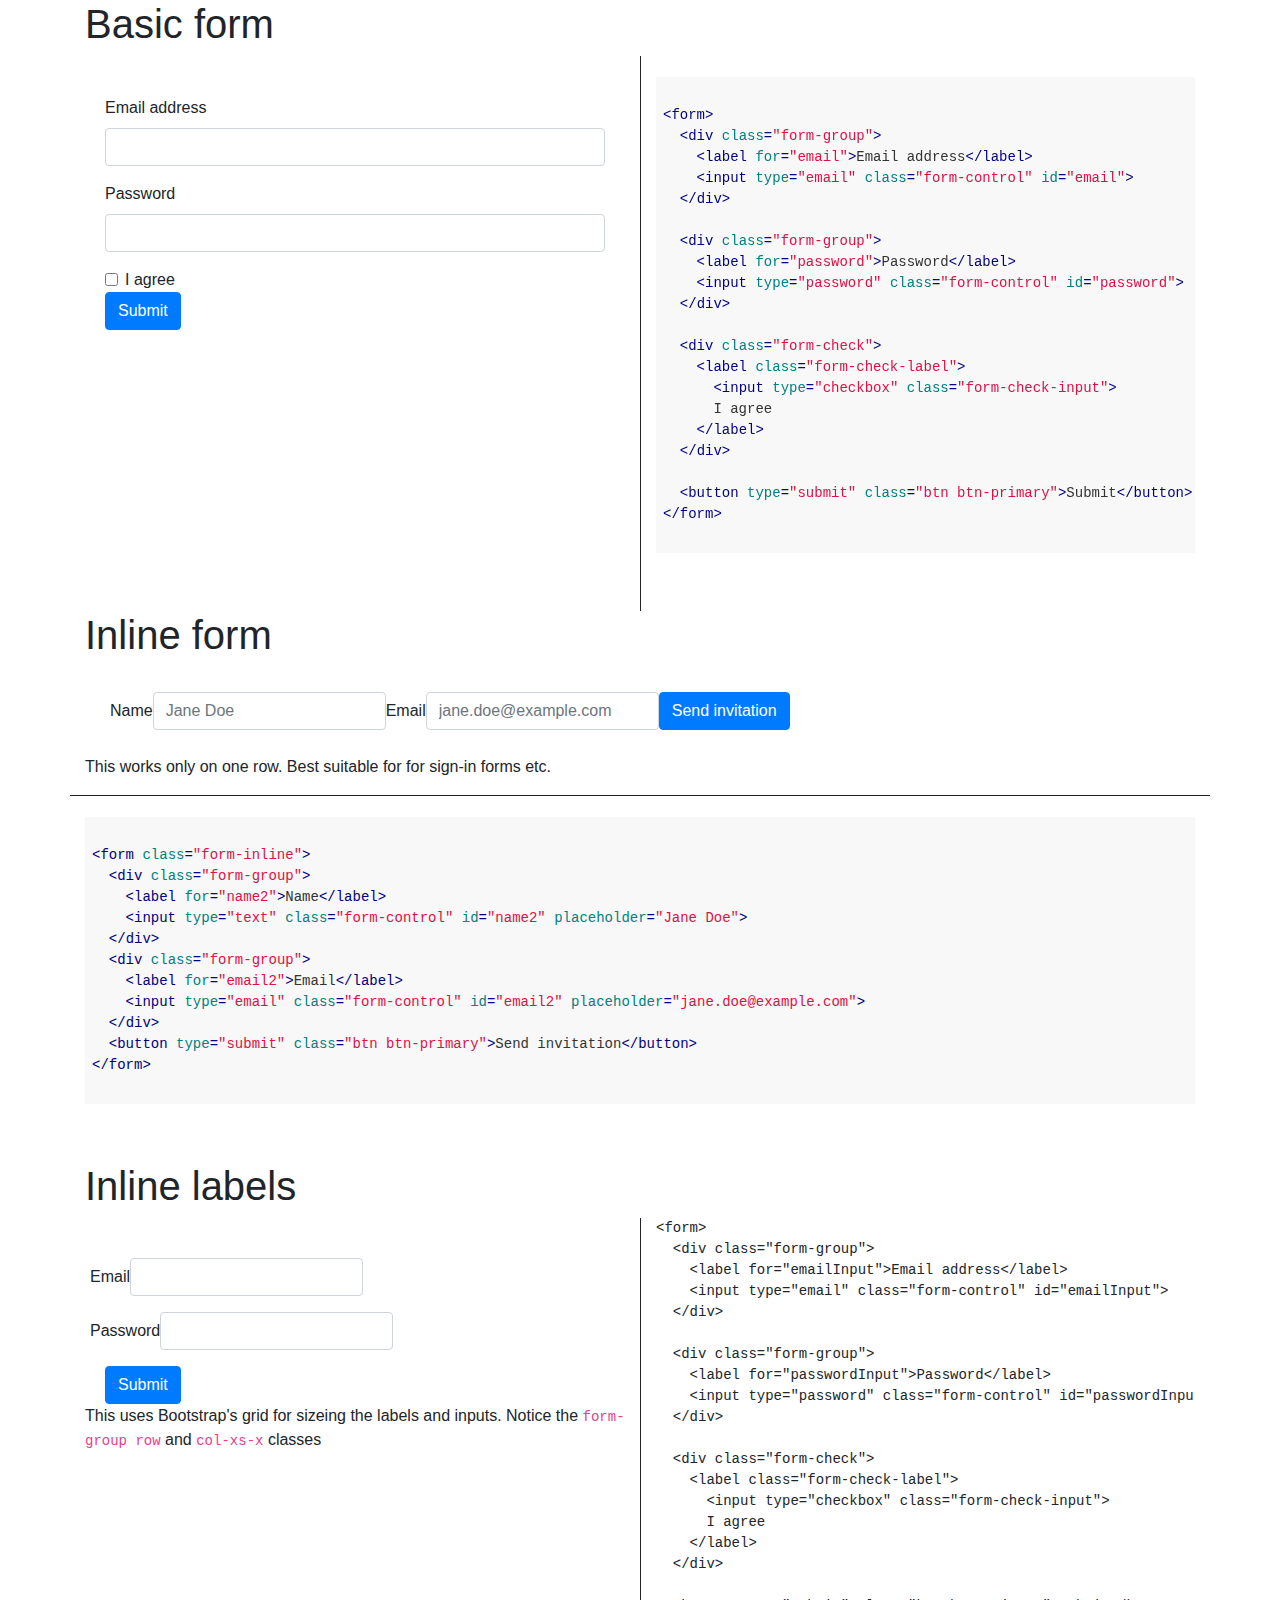
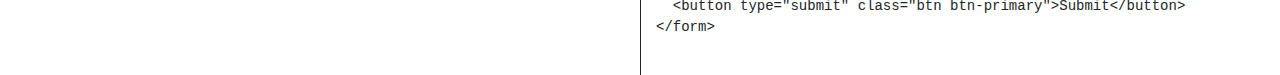
==== index.html @ 9735865d "Initial commit" ====
<!DOCTYPE html>
<html lang="en">
  <head>
    <!-- Required meta tags always come first -->
    <meta charset="utf-8">
    <meta name="viewport" content="width=device-width, initial-scale=1, shrink-to-fit=no">
    <meta http-equiv="x-ua-compatible" content="ie=edge">

    <link rel="stylesheet" href="https://maxcdn.bootstrapcdn.com/bootstrap/4.0.0-alpha.4/css/bootstrap.min.css">

    <link rel="stylesheet" href="github.css">
    <script src="highlight.pack.js"></script>

    <script>hljs.initHighlightingOnLoad();</script>

    <style>
      .form-container {
        width: 500px;
        margin-left: auto;
        margin-right: auto;
        margin-top: 40px;
      }

      .inline-form-container {
        padding: 25px;
      }

      .left-border {
        border-left: 1px solid;
      }

      .top-border {
        border-top: 1px solid;
      }
    </style>
  </head>
  <body>

    <div class="container">

      <div class="row">
        <div class="col-sm-12">
          <h1>Basic form</h1>
        </div>

        <div class="col-sm-6">
          <div class="form-container">
            <form>
              <div class="form-group">
                <label for="email">Email address</label>
                <input type="email" class="form-control" id="email">
              </div>

              <div class="form-group">
                <label for="password">Password</label>
                <input type="password" class="form-control" id="password">
              </div>

              <div class="form-check">
                <label class="form-check-label">
                  <input type="checkbox" class="form-check-input">
                  I agree
                </label>
              </div>

              <button type="submit" class="btn btn-primary">Submit</button>
            </form>
          </div>
        </div>

        <div class="col-sm-6 left-border">
          <pre>
            <code>
&lt;form&gt;
  &lt;div class="form-group"&gt;
    &lt;label for="email"&gt;Email address&lt;/label&gt;
    &lt;input type="email" <b>class="form-control"</b> id="email"&gt;
  &lt;/div&gt;

  &lt;div class="form-group"&gt;
    &lt;label for="password"&gt;Password&lt;/label&gt;
    &lt;input type="password" class="form-control" id="password"&gt;
  &lt;/div&gt;

  &lt;div class="form-check"&gt;
    &lt;label class="form-check-label"&gt;
      &lt;input type="checkbox" class="form-check-input"&gt;
      I agree
    &lt;/label&gt;
  &lt;/div&gt;

  &lt;button type="submit" class="btn btn-primary"&gt;Submit&lt;/button&gt;
&lt;/form&gt;
            </code>
          </pre>
      </div>
    </div>

    <div class="row">
      <div class="col-sm-12">
        <h1>Inline form</h1>
      </div>

      <div class="col-sm-12">
        <div class="inline-form-container">
          <form class="form-inline">
            <div class="form-group">
              <label for="name2">Name</label>
              <input type="text" class="form-control" id="name2" placeholder="Jane Doe">
            </div>
            <div class="form-group">
              <label for="email2">Email</label>
              <input type="email" class="form-control" id="email2" placeholder="jane.doe@example.com">
            </div>
            <button type="submit" class="btn btn-primary">Send invitation</button>
          </form>
        </div>
        <p>This works only on one row. Best suitable for for sign-in forms etc. </p>
      </div>

      <div class="col-sm-12 top-border">
        <pre>
          <code>
&lt;form class="form-inline"&gt;
  &lt;div class="form-group"&gt;
    &lt;label for="name2"&gt;Name&lt;/label&gt;
    &lt;input type="text" class="form-control" id="name2" placeholder="Jane Doe"&gt;
  &lt;/div&gt;
  &lt;div class="form-group"&gt;
    &lt;label for="email2"&gt;Email&lt;/label&gt;
    &lt;input type="email" class="form-control" id="email2" placeholder="jane.doe@example.com"&gt;
  &lt;/div&gt;
  &lt;button type="submit" class="btn btn-primary"&gt;Send invitation&lt;/button&gt;
&lt;/form&gt;
          </code>
        </pre>
    </div>
  </div>

  <div class="row">
    <div class="col-sm-12">
      <h1>Inline labels</h1>
    </div>

    <div class="col-sm-6">
      <div class="form-container">
        <form>
          <div class="form-group row">
            <label for="email3" class="col-xs-3 col-form-label">Email</label>
            <div class="col-xs-9">
              <input type="email" class="form-control" id="email3">
            </div>
          </div>

          <div class="form-group row">
            <label for="password3" class="col-xs-3 col-form-label">Password</label>
            <div class="col-xs-9">
              <input type="email" class="form-control" id="password3">
            </div>
          </div>

          <button type="submit" class="btn btn-primary">Submit</button>
        </form>
      </div>

      <p>This uses Bootstrap's grid for sizeing the labels and inputs. Notice the <code>form-group row</code> and <code>col-xs-x</code> classes</p>
    </div>

    <div class="col-sm-6 left-border">
      <pre>
&lt;form&gt;
  &lt;div class="form-group"&gt;
    &lt;label for="emailInput"&gt;Email address&lt;/label&gt;
    &lt;input type="email" class="form-control" id="emailInput"&gt;
  &lt;/div&gt;

  &lt;div class="form-group"&gt;
    &lt;label for="passwordInput"&gt;Password&lt;/label&gt;
    &lt;input type="password" class="form-control" id="passwordInput"&gt;
  &lt;/div&gt;

  &lt;div class="form-check"&gt;
    &lt;label class="form-check-label"&gt;
      &lt;input type="checkbox" class="form-check-input"&gt;
      I agree
    &lt;/label&gt;
  &lt;/div&gt;

  &lt;button type="submit" class="btn btn-primary"&gt;Submit&lt;/button&gt;
&lt;/form&gt;
          </pre>
  </div>
</div>
    </div>
  </body>
</html>
---- github.css ----
/*

github.com style (c) Vasily Polovnyov <vast@whiteants.net>

*/

.hljs {
  display: block;
  overflow-x: auto;
  padding: 0.5em;
  color: #333;
  background: #f8f8f8;
}

.hljs-comment,
.hljs-quote {
  color: #998;
  font-style: italic;
}

.hljs-keyword,
.hljs-selector-tag,
.hljs-subst {
  color: #333;
  font-weight: bold;
}

.hljs-number,
.hljs-literal,
.hljs-variable,
.hljs-template-variable,
.hljs-tag .hljs-attr {
  color: #008080;
}

.hljs-string,
.hljs-doctag {
  color: #d14;
}

.hljs-title,
.hljs-section,
.hljs-selector-id {
  color: #900;
  font-weight: bold;
}

.hljs-subst {
  font-weight: normal;
}

.hljs-type,
.hljs-class .hljs-title {
  color: #458;
  font-weight: bold;
}

.hljs-tag,
.hljs-name,
.hljs-attribute {
  color: #000080;
  font-weight: normal;
}

.hljs-regexp,
.hljs-link {
  color: #009926;
}

.hljs-symbol,
.hljs-bullet {
  color: #990073;
}

.hljs-built_in,
.hljs-builtin-name {
  color: #0086b3;
}

.hljs-meta {
  color: #999;
  font-weight: bold;
}

.hljs-deletion {
  background: #fdd;
}

.hljs-addition {
  background: #dfd;
}

.hljs-emphasis {
  font-style: italic;
}

.hljs-strong {
  font-weight: bold;
}
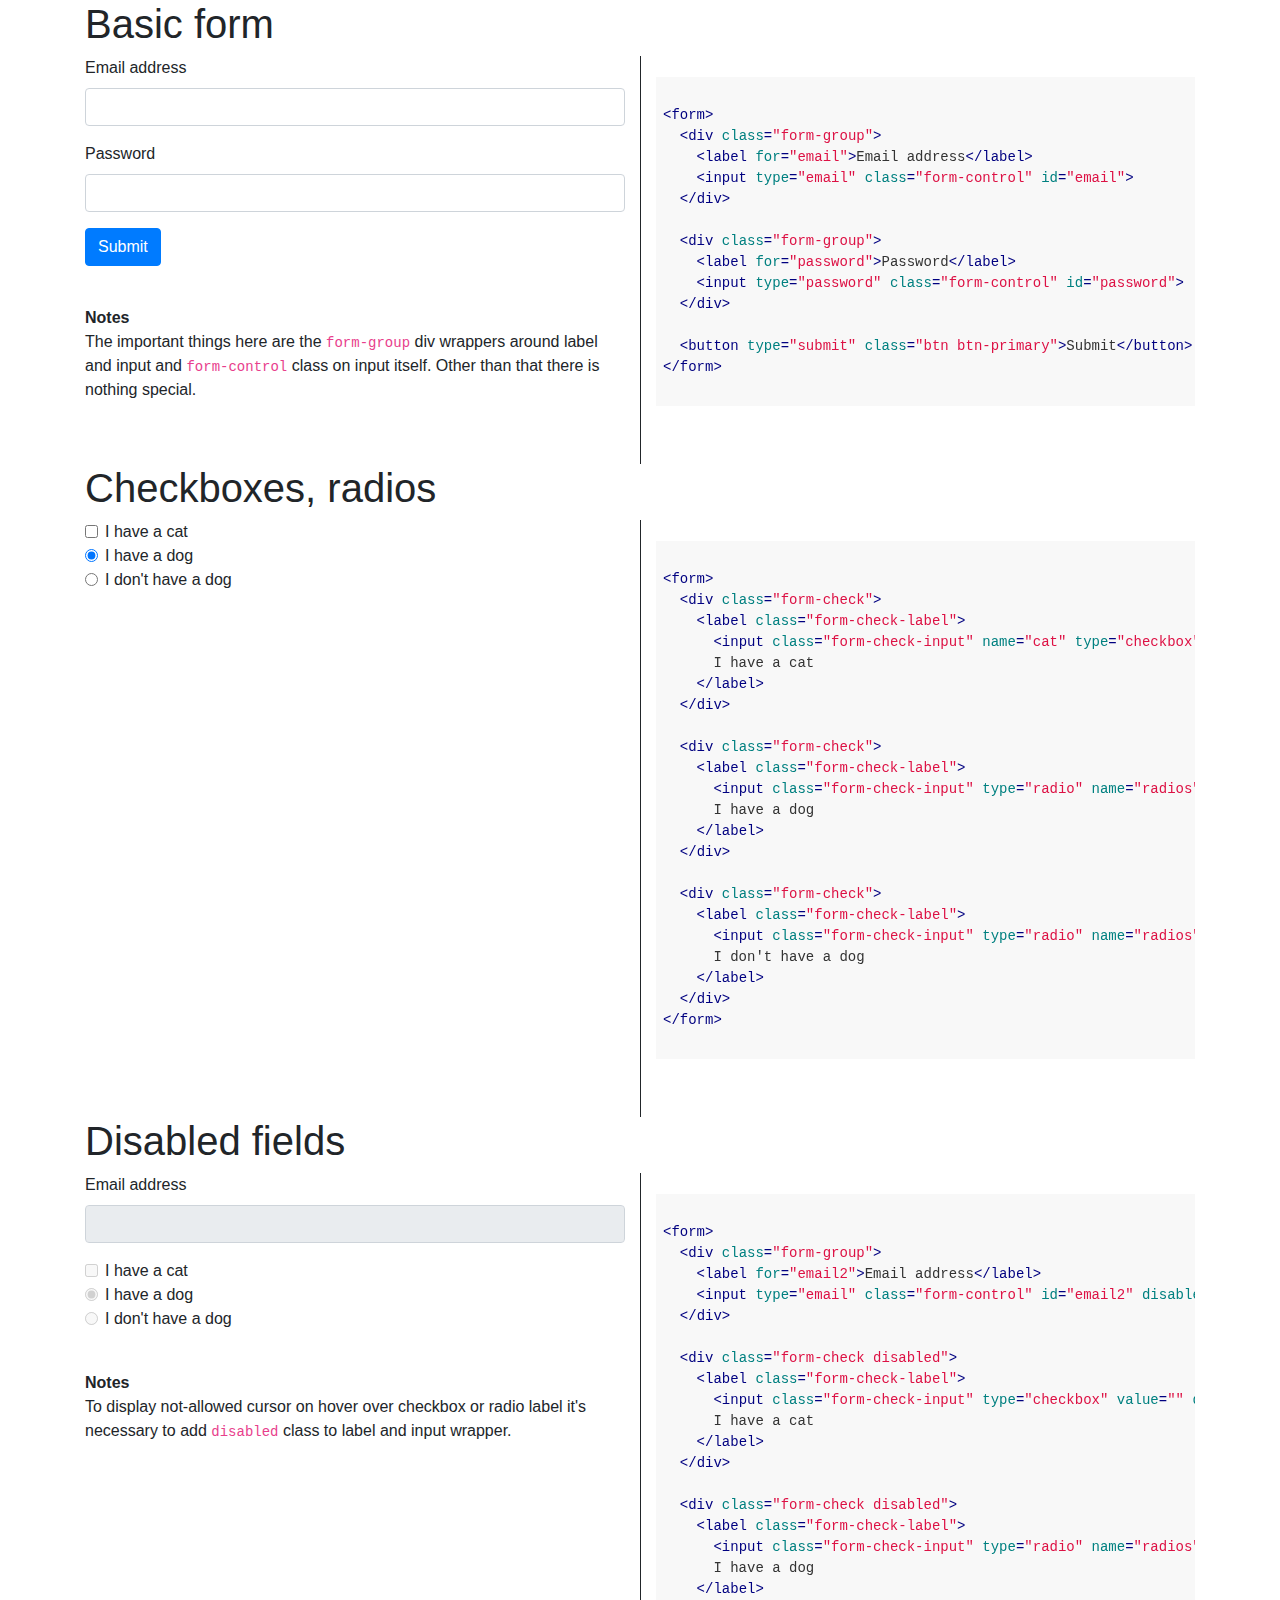
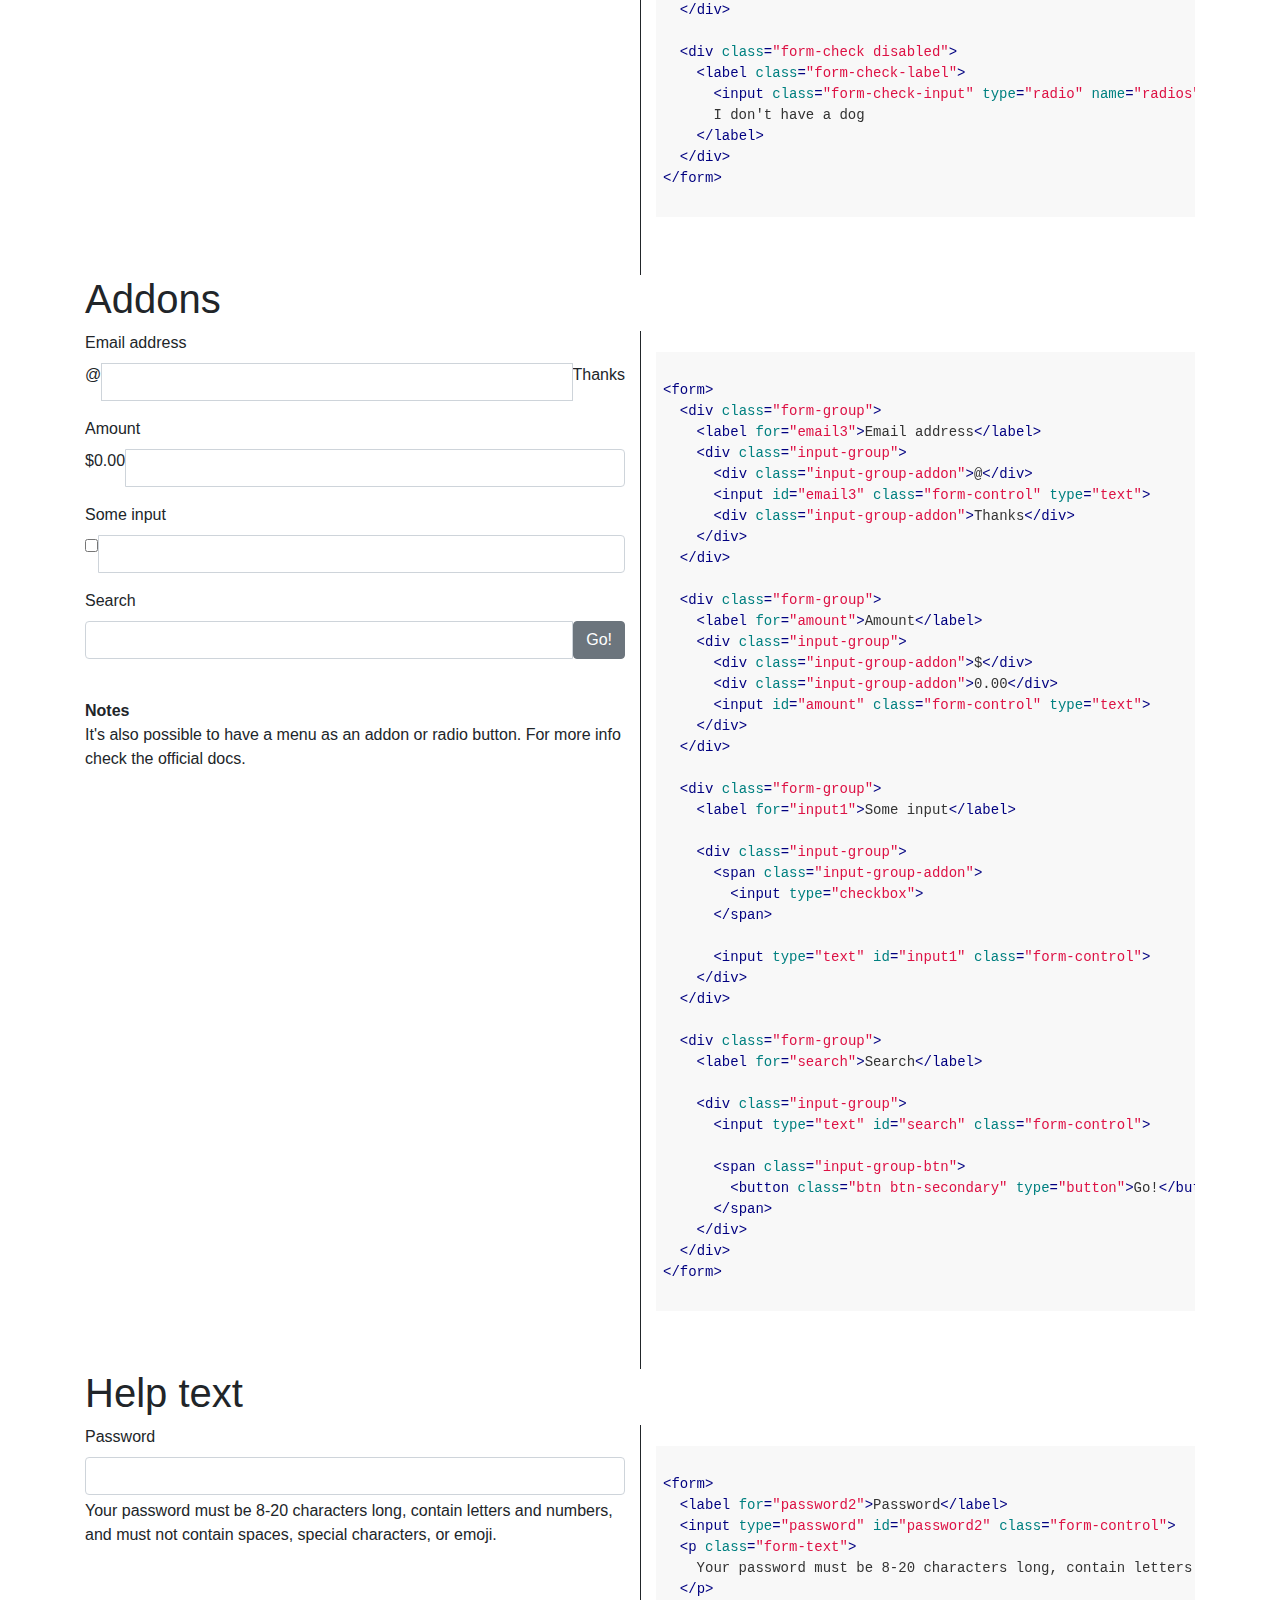
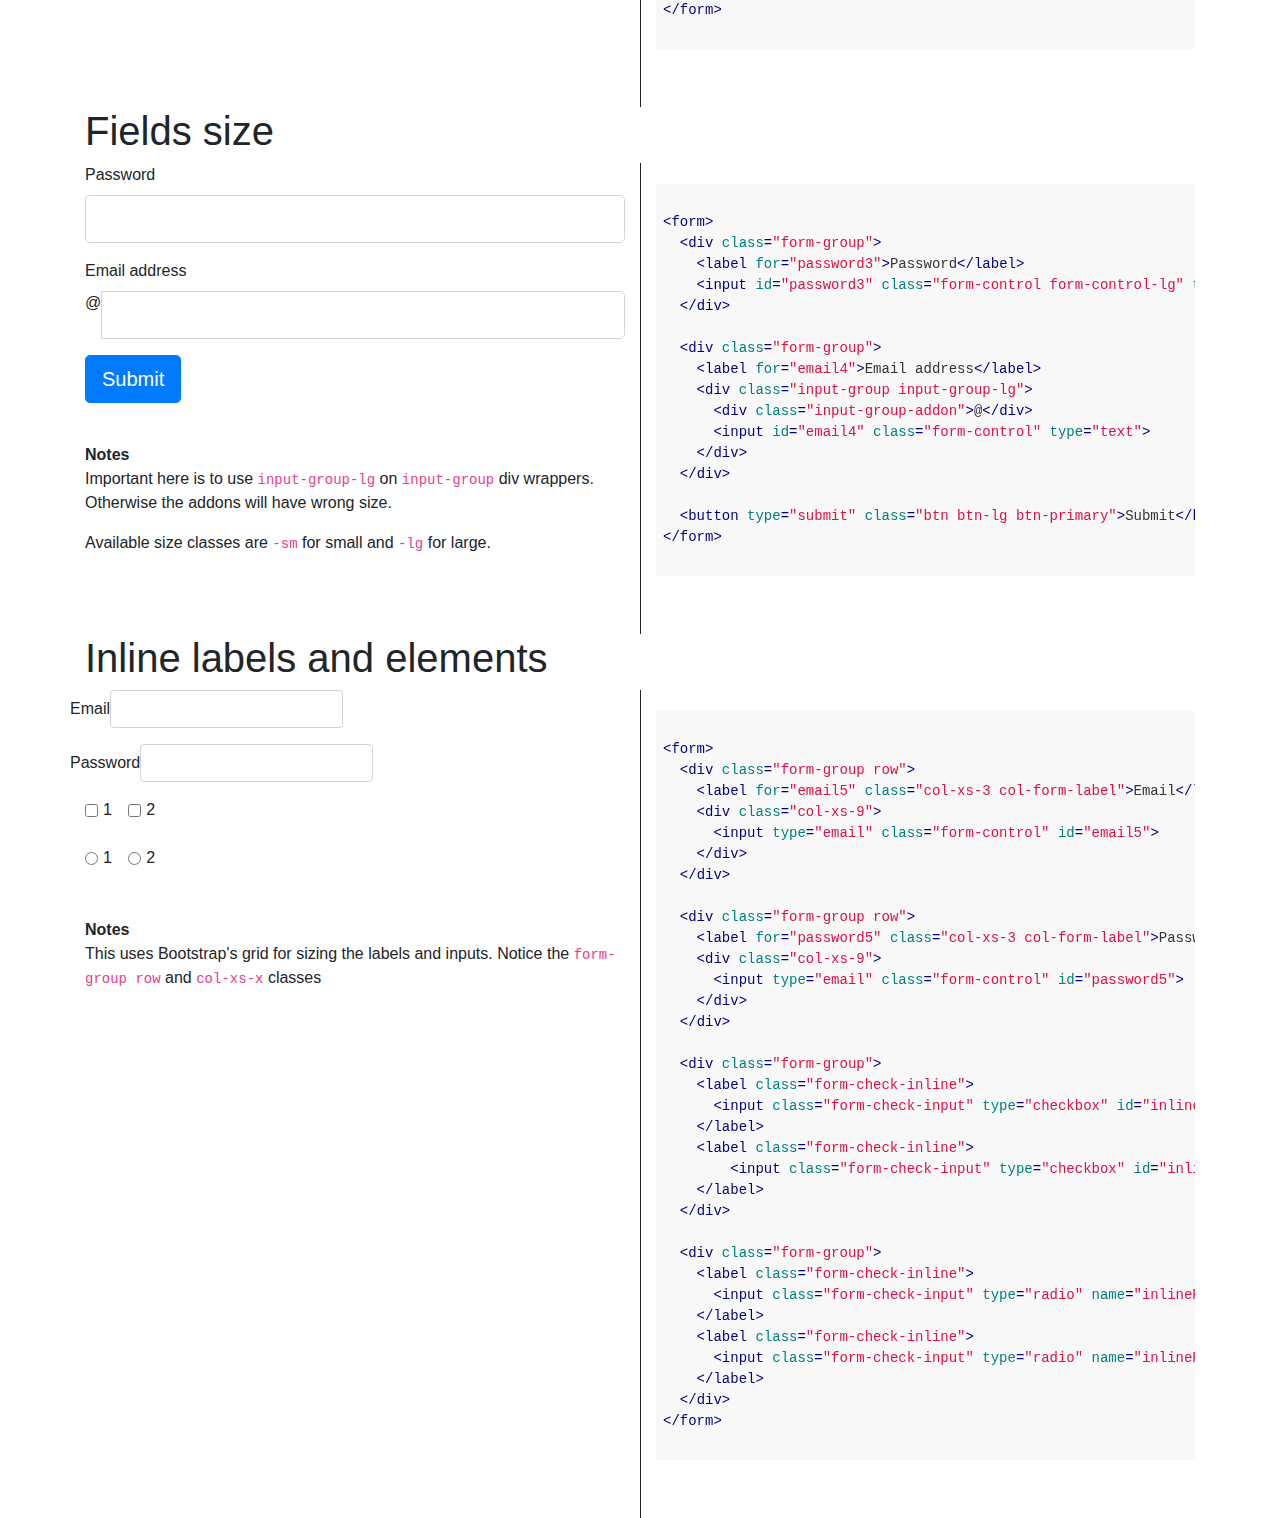
==== commit f484c79a: "Initial commit" ====
--- a/index.html
+++ b/index.html
@@ -7,64 +7,39 @@
     <meta http-equiv="x-ua-compatible" content="ie=edge">
 
     <link rel="stylesheet" href="https://maxcdn.bootstrapcdn.com/bootstrap/4.0.0-alpha.4/css/bootstrap.min.css">
-
+    <link rel="stylesheet" href="styles.css">
     <link rel="stylesheet" href="github.css">
+
     <script src="highlight.pack.js"></script>
-
     <script>hljs.initHighlightingOnLoad();</script>
-
-    <style>
-      .form-container {
-        width: 500px;
-        margin-left: auto;
-        margin-right: auto;
-        margin-top: 40px;
-      }
-
-      .inline-form-container {
-        padding: 25px;
-      }
-
-      .left-border {
-        border-left: 1px solid;
-      }
-
-      .top-border {
-        border-top: 1px solid;
-      }
-    </style>
   </head>
   <body>
-
     <div class="container">
-
       <div class="row">
         <div class="col-sm-12">
           <h1>Basic form</h1>
         </div>
 
         <div class="col-sm-6">
-          <div class="form-container">
-            <form>
-              <div class="form-group">
-                <label for="email">Email address</label>
-                <input type="email" class="form-control" id="email">
-              </div>
-
-              <div class="form-group">
-                <label for="password">Password</label>
-                <input type="password" class="form-control" id="password">
-              </div>
-
-              <div class="form-check">
-                <label class="form-check-label">
-                  <input type="checkbox" class="form-check-input">
-                  I agree
-                </label>
-              </div>
-
-              <button type="submit" class="btn btn-primary">Submit</button>
-            </form>
+          <form>
+            <div class="form-group">
+              <label for="email">Email address</label>
+              <input type="email" class="form-control" id="email">
+            </div>
+
+            <div class="form-group">
+              <label for="password">Password</label>
+              <input type="password" class="form-control" id="password">
+            </div>
+
+            <button type="submit" class="btn btn-primary">Submit</button>
+          </form>
+
+          <div class="notes">
+            <b>Notes</b>
+            <p>
+              The important things here are the <code>form-group</code> div wrappers around label and input and <code>form-control</code> class on input itself. Other than that there is nothing special.
+            </p>
           </div>
         </div>
 
@@ -82,115 +57,487 @@
     &lt;input type="password" class="form-control" id="password"&gt;
   &lt;/div&gt;
 
+  &lt;button type="submit" class="btn btn-primary"&gt;Submit&lt;/button&gt;
+&lt;/form&gt;
+            </code>
+          </pre>
+        </div>
+      </div>
+
+      <div class="row">
+        <div class="col-sm-12">
+          <h1>Checkboxes, radios</h1>
+        </div>
+
+        <div class="col-sm-6">
+          <form>
+            <div class="form-check">
+              <label class="form-check-label">
+                <input class="form-check-input" name="cat" type="checkbox" value="">
+                I have a cat
+              </label>
+            </div>
+
+            <div class="form-check">
+              <label class="form-check-label">
+                <input class="form-check-input" type="radio" name="radios" value="option1" checked>
+                I have a dog
+              </label>
+            </div>
+
+            <div class="form-check">
+              <label class="form-check-label">
+                <input class="form-check-input" type="radio" name="radios" value="option2">
+                I don't have a dog
+              </label>
+            </div>
+          </form>
+        </div>
+
+        <div class="col-sm-6 left-border">
+          <pre>
+            <code>
+&lt;form&gt;
   &lt;div class="form-check"&gt;
     &lt;label class="form-check-label"&gt;
-      &lt;input type="checkbox" class="form-check-input"&gt;
-      I agree
-    &lt;/label&gt;
-  &lt;/div&gt;
-
-  &lt;button type="submit" class="btn btn-primary"&gt;Submit&lt;/button&gt;
-&lt;/form&gt;
-            </code>
-          </pre>
-      </div>
-    </div>
-
-    <div class="row">
-      <div class="col-sm-12">
-        <h1>Inline form</h1>
-      </div>
-
-      <div class="col-sm-12">
-        <div class="inline-form-container">
-          <form class="form-inline">
-            <div class="form-group">
-              <label for="name2">Name</label>
-              <input type="text" class="form-control" id="name2" placeholder="Jane Doe">
-            </div>
-            <div class="form-group">
-              <label for="email2">Email</label>
-              <input type="email" class="form-control" id="email2" placeholder="jane.doe@example.com">
-            </div>
-            <button type="submit" class="btn btn-primary">Send invitation</button>
-          </form>
-        </div>
-        <p>This works only on one row. Best suitable for for sign-in forms etc. </p>
-      </div>
-
-      <div class="col-sm-12 top-border">
-        <pre>
-          <code>
-&lt;form class="form-inline"&gt;
-  &lt;div class="form-group"&gt;
-    &lt;label for="name2"&gt;Name&lt;/label&gt;
-    &lt;input type="text" class="form-control" id="name2" placeholder="Jane Doe"&gt;
-  &lt;/div&gt;
-  &lt;div class="form-group"&gt;
-    &lt;label for="email2"&gt;Email&lt;/label&gt;
-    &lt;input type="email" class="form-control" id="email2" placeholder="jane.doe@example.com"&gt;
-  &lt;/div&gt;
-  &lt;button type="submit" class="btn btn-primary"&gt;Send invitation&lt;/button&gt;
-&lt;/form&gt;
-          </code>
-        </pre>
-    </div>
-  </div>
-
-  <div class="row">
-    <div class="col-sm-12">
-      <h1>Inline labels</h1>
-    </div>
-
-    <div class="col-sm-6">
-      <div class="form-container">
-        <form>
-          <div class="form-group row">
-            <label for="email3" class="col-xs-3 col-form-label">Email</label>
-            <div class="col-xs-9">
-              <input type="email" class="form-control" id="email3">
-            </div>
-          </div>
-
-          <div class="form-group row">
-            <label for="password3" class="col-xs-3 col-form-label">Password</label>
-            <div class="col-xs-9">
-              <input type="email" class="form-control" id="password3">
-            </div>
-          </div>
-
-          <button type="submit" class="btn btn-primary">Submit</button>
-        </form>
-      </div>
-
-      <p>This uses Bootstrap's grid for sizeing the labels and inputs. Notice the <code>form-group row</code> and <code>col-xs-x</code> classes</p>
-    </div>
-
-    <div class="col-sm-6 left-border">
-      <pre>
-&lt;form&gt;
-  &lt;div class="form-group"&gt;
-    &lt;label for="emailInput"&gt;Email address&lt;/label&gt;
-    &lt;input type="email" class="form-control" id="emailInput"&gt;
-  &lt;/div&gt;
-
-  &lt;div class="form-group"&gt;
-    &lt;label for="passwordInput"&gt;Password&lt;/label&gt;
-    &lt;input type="password" class="form-control" id="passwordInput"&gt;
+      &lt;input class="form-check-input" name="cat" type="checkbox" value=""&gt;
+      I have a cat
+    &lt;/label&gt;
   &lt;/div&gt;
 
   &lt;div class="form-check"&gt;
     &lt;label class="form-check-label"&gt;
-      &lt;input type="checkbox" class="form-check-input"&gt;
-      I agree
-    &lt;/label&gt;
-  &lt;/div&gt;
-
-  &lt;button type="submit" class="btn btn-primary"&gt;Submit&lt;/button&gt;
-&lt;/form&gt;
-          </pre>
-  </div>
-</div>
+      &lt;input class="form-check-input" type="radio" name="radios" value="option1" checked&gt;
+      I have a dog
+    &lt;/label&gt;
+  &lt;/div&gt;
+
+  &lt;div class="form-check"&gt;
+    &lt;label class="form-check-label"&gt;
+      &lt;input class="form-check-input" type="radio" name="radios" value="option2"&gt;
+      I don't have a dog
+    &lt;/label&gt;
+  &lt;/div&gt;
+&lt;/form&gt;
+            </code>
+          </pre>
+        </div>
+      </div>
+
+      <div class="row">
+        <div class="col-sm-12">
+          <h1>Disabled fields</h1>
+        </div>
+
+        <div class="col-sm-6">
+          <form>
+            <div class="form-group">
+              <label for="email2">Email address</label>
+              <input type="email" class="form-control" id="email2" disabled>
+            </div>
+
+            <div class="form-check disabled">
+              <label class="form-check-label">
+                <input class="form-check-input" type="checkbox" value="" disabled>
+                I have a cat
+              </label>
+            </div>
+
+            <div class="form-check disabled">
+              <label class="form-check-label">
+                <input class="form-check-input" type="radio" name="radios" value="option1" checked disabled>
+                I have a dog
+              </label>
+            </div>
+
+            <div class="form-check disabled">
+              <label class="form-check-label">
+                <input class="form-check-input" type="radio" name="radios" value="option2" disabled>
+                I don't have a dog
+              </label>
+            </div>
+          </form>
+
+          <div class="notes">
+            <b>Notes</b>
+            <p>
+              To display not-allowed cursor on hover over checkbox or radio label it's necessary to add <code>disabled</code> class to label and input wrapper.
+            </p>
+          </div>
+        </div>
+
+        <div class="col-sm-6 left-border">
+          <pre>
+            <code>
+&lt;form&gt;
+  &lt;div class="form-group"&gt;
+    &lt;label for="email2"&gt;Email address&lt;/label&gt;
+    &lt;input type="email" class="form-control" id="email2" disabled&gt;
+  &lt;/div&gt;
+
+  &lt;div class="form-check disabled"&gt;
+    &lt;label class="form-check-label"&gt;
+      &lt;input class="form-check-input" type="checkbox" value="" disabled&gt;
+      I have a cat
+    &lt;/label&gt;
+  &lt;/div&gt;
+
+  &lt;div class="form-check disabled"&gt;
+    &lt;label class="form-check-label"&gt;
+      &lt;input class="form-check-input" type="radio" name="radios" value="option1" checked disabled&gt;
+      I have a dog
+    &lt;/label&gt;
+  &lt;/div&gt;
+
+  &lt;div class="form-check disabled"&gt;
+    &lt;label class="form-check-label"&gt;
+      &lt;input class="form-check-input" type="radio" name="radios" value="option2" disabled&gt;
+      I don't have a dog
+    &lt;/label&gt;
+  &lt;/div&gt;
+&lt;/form&gt;
+            </code>
+          </pre>
+        </div>
+      </div>
+
+      <div class="row">
+        <div class="col-sm-12">
+          <h1>Addons</h1>
+        </div>
+
+        <div class="col-sm-6">
+          <form>
+            <div class="form-group">
+              <label for="email3">Email address</label>
+              <div class="input-group">
+                <div class="input-group-addon">@</div>
+                <input id="email3" class="form-control" type="text">
+                <div class="input-group-addon">Thanks</div>
+              </div>
+            </div>
+
+            <div class="form-group">
+              <label for="amount">Amount</label>
+              <div class="input-group">
+                <div class="input-group-addon">$</div>
+                <div class="input-group-addon">0.00</div>
+                <input id="amount" class="form-control" type="text">
+              </div>
+            </div>
+
+            <div class="form-group">
+              <label for="input1">Some input</label>
+
+              <div class="input-group">
+                <span class="input-group-addon">
+                  <input type="checkbox">
+                </span>
+
+                <input type="text" id="input1" class="form-control">
+              </div>
+            </div>
+
+            <div class="form-group">
+              <label for="search">Search</label>
+
+              <div class="input-group">
+                <input type="text" id="search" class="form-control">
+
+                <span class="input-group-btn">
+                  <button class="btn btn-secondary" type="button">Go!</button>
+                </span>
+              </div>
+            </div>
+          </form>
+
+          <div class="notes">
+            <b>Notes</b>
+            <p>
+              It's also possible to have a menu as an addon or radio button. For more info check the official docs.
+            </p>
+          </div>
+        </div>
+
+        <div class="col-sm-6 left-border">
+          <pre>
+            <code>
+&lt;form&gt;
+  &lt;div class="form-group"&gt;
+    &lt;label for="email3"&gt;Email address&lt;/label&gt;
+    &lt;div class="input-group"&gt;
+      &lt;div class="input-group-addon"&gt;@&lt;/div&gt;
+      &lt;input id="email3" class="form-control" type="text"&gt;
+      &lt;div class="input-group-addon"&gt;Thanks&lt;/div&gt;
+    &lt;/div&gt;
+  &lt;/div&gt;
+
+  &lt;div class="form-group"&gt;
+    &lt;label for="amount"&gt;Amount&lt;/label&gt;
+    &lt;div class="input-group"&gt;
+      &lt;div class="input-group-addon"&gt;$&lt;/div&gt;
+      &lt;div class="input-group-addon"&gt;0.00&lt;/div&gt;
+      &lt;input id="amount" class="form-control" type="text"&gt;
+    &lt;/div&gt;
+  &lt;/div&gt;
+
+  &lt;div class="form-group"&gt;
+    &lt;label for="input1"&gt;Some input&lt;/label&gt;
+
+    &lt;div class="input-group"&gt;
+      &lt;span class="input-group-addon"&gt;
+        &lt;input type="checkbox"&gt;
+      &lt;/span&gt;
+
+      &lt;input type="text" id="input1" class="form-control"&gt;
+    &lt;/div&gt;
+  &lt;/div&gt;
+
+  &lt;div class="form-group"&gt;
+    &lt;label for="search"&gt;Search&lt;/label&gt;
+
+    &lt;div class="input-group"&gt;
+      &lt;input type="text" id="search" class="form-control"&gt;
+
+      &lt;span class="input-group-btn"&gt;
+        &lt;button class="btn btn-secondary" type="button"&gt;Go!&lt;/button&gt;
+      &lt;/span&gt;
+    &lt;/div&gt;
+  &lt;/div&gt;
+&lt;/form&gt;
+            </code>
+          </pre>
+        </div>
+      </div>
+
+      <div class="row">
+        <div class="col-sm-12">
+          <h1>Help text</h1>
+        </div>
+
+        <div class="col-sm-6">
+          <form>
+            <label for="password2">Password</label>
+            <input type="password" id="password2" class="form-control">
+            <p class="form-text">
+              Your password must be 8-20 characters long, contain letters and numbers, and must not contain spaces, special characters, or emoji.
+            </p>
+          </form>
+        </div>
+
+        <div class="col-sm-6 left-border">
+          <pre>
+            <code>
+&lt;form&gt;
+  &lt;label for="password2"&gt;Password&lt;/label&gt;
+  &lt;input type="password" id="password2" class="form-control"&gt;
+  &lt;p class="form-text"&gt;
+    Your password must be 8-20 characters long, contain letters and numbers, and must not contain spaces, special characters, or emoji.
+  &lt;/p&gt;
+&lt;/form&gt;
+            </code>
+          </pre>
+        </div>
+      </div>
+
+      <div class="row">
+        <div class="col-sm-12">
+          <h1>Fields size</h1>
+        </div>
+
+        <div class="col-sm-6">
+          <form>
+            <div class="form-group">
+              <label for="password3">Password</label>
+              <input id="password3" class="form-control form-control-lg" type="text">
+            </div>
+
+            <div class="form-group">
+              <label for="email4">Email address</label>
+              <div class="input-group input-group-lg">
+                <div class="input-group-addon">@</div>
+                <input id="email4" class="form-control" type="text">
+              </div>
+            </div>
+
+            <button type="submit" class="btn btn-lg btn-primary">Submit</button>
+          </form>
+
+          <div class="notes">
+            <b>Notes</b>
+            <p>
+              Important here is to use <code>input-group-lg</code> on <code>input-group</code> div wrappers. Otherwise the addons will have wrong size.
+            </p>
+
+            <p>Available size classes are <code>-sm</code> for small and <code>-lg</code> for large.</p>
+          </div>
+        </div>
+
+        <div class="col-sm-6 left-border">
+          <pre>
+            <code>
+&lt;form&gt;
+  &lt;div class="form-group"&gt;
+    &lt;label for="password3"&gt;Password&lt;/label&gt;
+    &lt;input id="password3" class="form-control form-control-lg" type="text"&gt;
+  &lt;/div&gt;
+
+  &lt;div class="form-group"&gt;
+    &lt;label for="email4"&gt;Email address&lt;/label&gt;
+    &lt;div class="input-group input-group-lg"&gt;
+      &lt;div class="input-group-addon"&gt;@&lt;/div&gt;
+      &lt;input id="email4" class="form-control" type="text"&gt;
+    &lt;/div&gt;
+  &lt;/div&gt;
+
+  &lt;button type="submit" class="btn btn-lg btn-primary"&gt;Submit&lt;/button&gt;
+&lt;/form&gt;
+            </code>
+          </pre>
+        </div>
+      </div>
+
+      <div class="row">
+        <div class="col-sm-12">
+          <h1>Inline labels and elements</h1>
+        </div>
+
+        <div class="col-sm-6">
+          <form>
+            <div class="form-group row">
+              <label for="email5" class="col-xs-3 col-form-label">Email</label>
+              <div class="col-xs-9">
+                <input type="email" class="form-control" id="email5">
+              </div>
+            </div>
+
+            <div class="form-group row">
+              <label for="password5" class="col-xs-3 col-form-label">Password</label>
+              <div class="col-xs-9">
+                <input type="email" class="form-control" id="password5">
+              </div>
+            </div>
+
+            <div class="form-group">
+              <label class="form-check-inline">
+                <input class="form-check-input" type="checkbox" id="inlineCheckbox1" value="option1"> 1
+              </label>
+              <label class="form-check-inline">
+                  <input class="form-check-input" type="checkbox" id="inlineCheckbox2" value="option2"> 2
+              </label>
+            </div>
+
+            <div class="form-group">
+              <label class="form-check-inline">
+                <input class="form-check-input" type="radio" name="inlineRadioOptions" value="option1"> 1
+              </label>
+              <label class="form-check-inline">
+                <input class="form-check-input" type="radio" name="inlineRadioOptions" value="option2"> 2
+              </label>
+            </div>
+          </form>
+
+          <div class="notes">
+            <b>Notes</b>
+            <p>
+              This uses Bootstrap's grid for sizing the labels and inputs. Notice the <code>form-group row</code> and <code>col-xs-x</code> classes
+            </p>
+          </div>
+        </div>
+
+        <div class="col-sm-6 left-border">
+          <pre>
+            <code>
+&lt;form&gt;
+  &lt;div class="form-group row"&gt;
+    &lt;label for="email5" class="col-xs-3 col-form-label"&gt;Email&lt;/label&gt;
+    &lt;div class="col-xs-9"&gt;
+      &lt;input type="email" class="form-control" id="email5"&gt;
+    &lt;/div&gt;
+  &lt;/div&gt;
+
+  &lt;div class="form-group row"&gt;
+    &lt;label for="password5" class="col-xs-3 col-form-label"&gt;Password&lt;/label&gt;
+    &lt;div class="col-xs-9"&gt;
+      &lt;input type="email" class="form-control" id="password5"&gt;
+    &lt;/div&gt;
+  &lt;/div&gt;
+
+  &lt;div class="form-group"&gt;
+    &lt;label class="form-check-inline"&gt;
+      &lt;input class="form-check-input" type="checkbox" id="inlineCheckbox1" value="option1"&gt; 1
+    &lt;/label&gt;
+    &lt;label class="form-check-inline"&gt;
+        &lt;input class="form-check-input" type="checkbox" id="inlineCheckbox2" value="option2"&gt; 2
+    &lt;/label&gt;
+  &lt;/div&gt;
+
+  &lt;div class="form-group"&gt;
+    &lt;label class="form-check-inline"&gt;
+      &lt;input class="form-check-input" type="radio" name="inlineRadioOptions" value="option1"&gt; 1
+    &lt;/label&gt;
+    &lt;label class="form-check-inline"&gt;
+      &lt;input class="form-check-input" type="radio" name="inlineRadioOptions" value="option2"&gt; 2
+    &lt;/label&gt;
+  &lt;/div&gt;
+&lt;/form&gt;
+            </code>
+          </pre>
+        </div>
+      </div>
+
+      <!-- <div class="row"> -->
+      <!--   <div class="col&#45;sm&#45;12"> -->
+      <!--     <h1>Form grid layout</h1> -->
+      <!--   </div> -->
+      <!--  -->
+      <!--   <div class="col&#45;sm&#45;6"> -->
+      <!--     <div class="form&#45;container"> -->
+      <!--       <form> -->
+      <!--         <div class="form&#45;group"> -->
+      <!--           <label for="email3">Name</label> -->
+      <!--           <input type="text" class="form&#45;control" id="email3"> -->
+      <!--         </div> -->
+      <!--  -->
+      <!--         <div class="row"> -->
+      <!--           <div class="form&#45;group col&#45;xs&#45;8"> -->
+      <!--             <label for="email3" class="col&#45;form&#45;label">Job title</label> -->
+      <!--             <input type="text" class="form&#45;control" id="email3"> -->
+      <!--           </div> -->
+      <!--  -->
+      <!--           <div class="form&#45;group col&#45;xs&#45;4"> -->
+      <!--             <label for="email3" class="col&#45;form&#45;label">Salary</label> -->
+      <!--             <input type="text" class="form&#45;control" id="email3"> -->
+      <!--           </div> -->
+      <!--         </div> -->
+      <!--  -->
+      <!--         <div class="form&#45;group row"> -->
+      <!--           <div class="col&#45;xs&#45;6"> -->
+      <!--             <label for="email3" class="col&#45;form&#45;label">Email</label> -->
+      <!--             <input type="email" class="form&#45;control" id="email3"> -->
+      <!--           </div> -->
+      <!--  -->
+      <!--           <div class="col&#45;xs&#45;6"> -->
+      <!--             <label for="email3" class="col&#45;form&#45;label">Email</label> -->
+      <!--             <input type="email" class="form&#45;control" id="email3"> -->
+      <!--           </div> -->
+      <!--         </div> -->
+      <!--  -->
+      <!--         <button type="submit" class="btn btn&#45;primary">Submit</button> -->
+      <!--       </form> -->
+      <!--     </div> -->
+      <!--  -->
+      <!--     <p>This uses Bootstrap's grid for sizeing the labels and inputs. Notice the <code>form&#45;group row</code> and <code>col&#45;xs&#45;x</code> classes</p> -->
+      <!--   </div> -->
+      <!--  -->
+      <!--   <div class="col&#45;sm&#45;6 left&#45;border"> -->
+      <!--     <pre> -->
+      <!--       <code> -->
+      <!--  -->
+      <!--       </code> -->
+      <!--     </pre> -->
+      <!--   </div> -->
+      <!-- </div> -->
     </div>
   </body>
 </html>
--- a/styles.css
+++ b/styles.css
@@ -0,0 +1,14 @@
+.form-container {
+  width: 500px;
+  margin-left: auto;
+  margin-right: auto;
+  margin-top: 40px;
+}
+
+.left-border {
+  border-left: 1px solid;
+}
+
+.notes {
+  margin-top: 40px;
+}
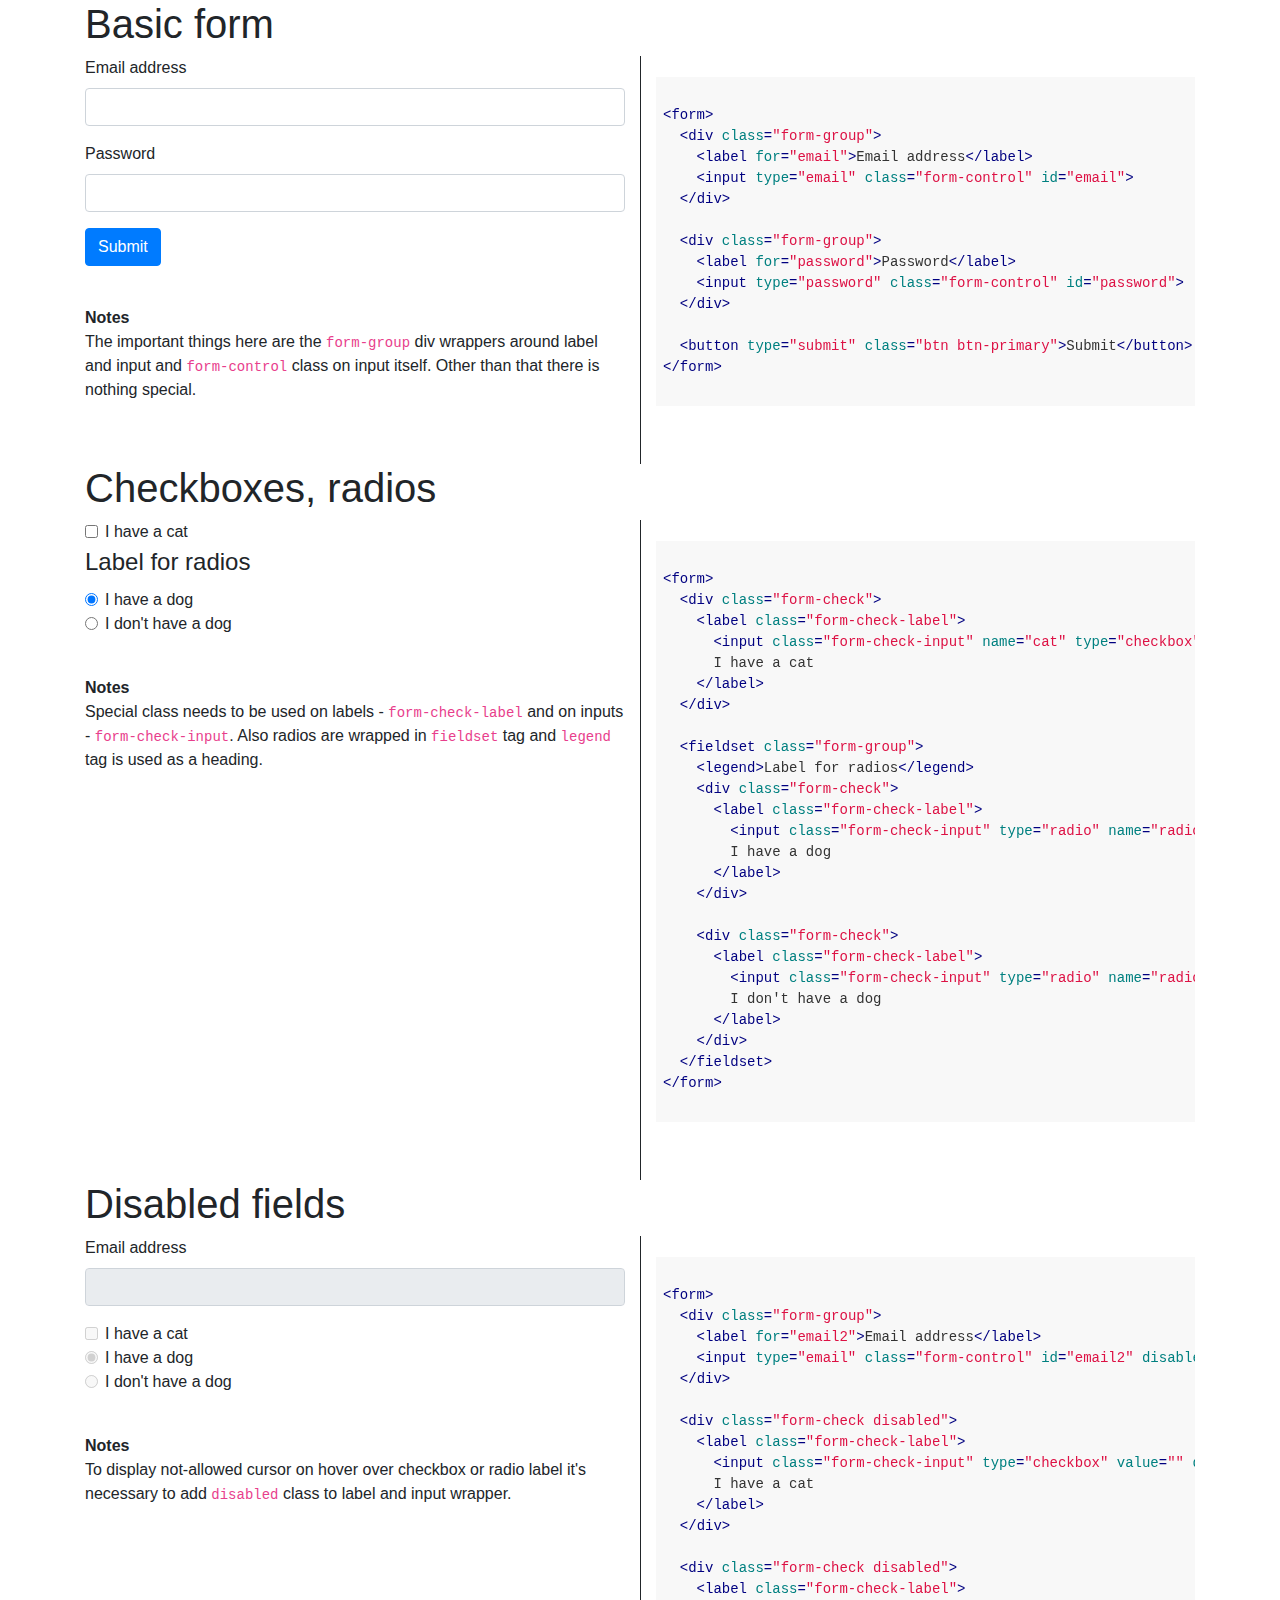
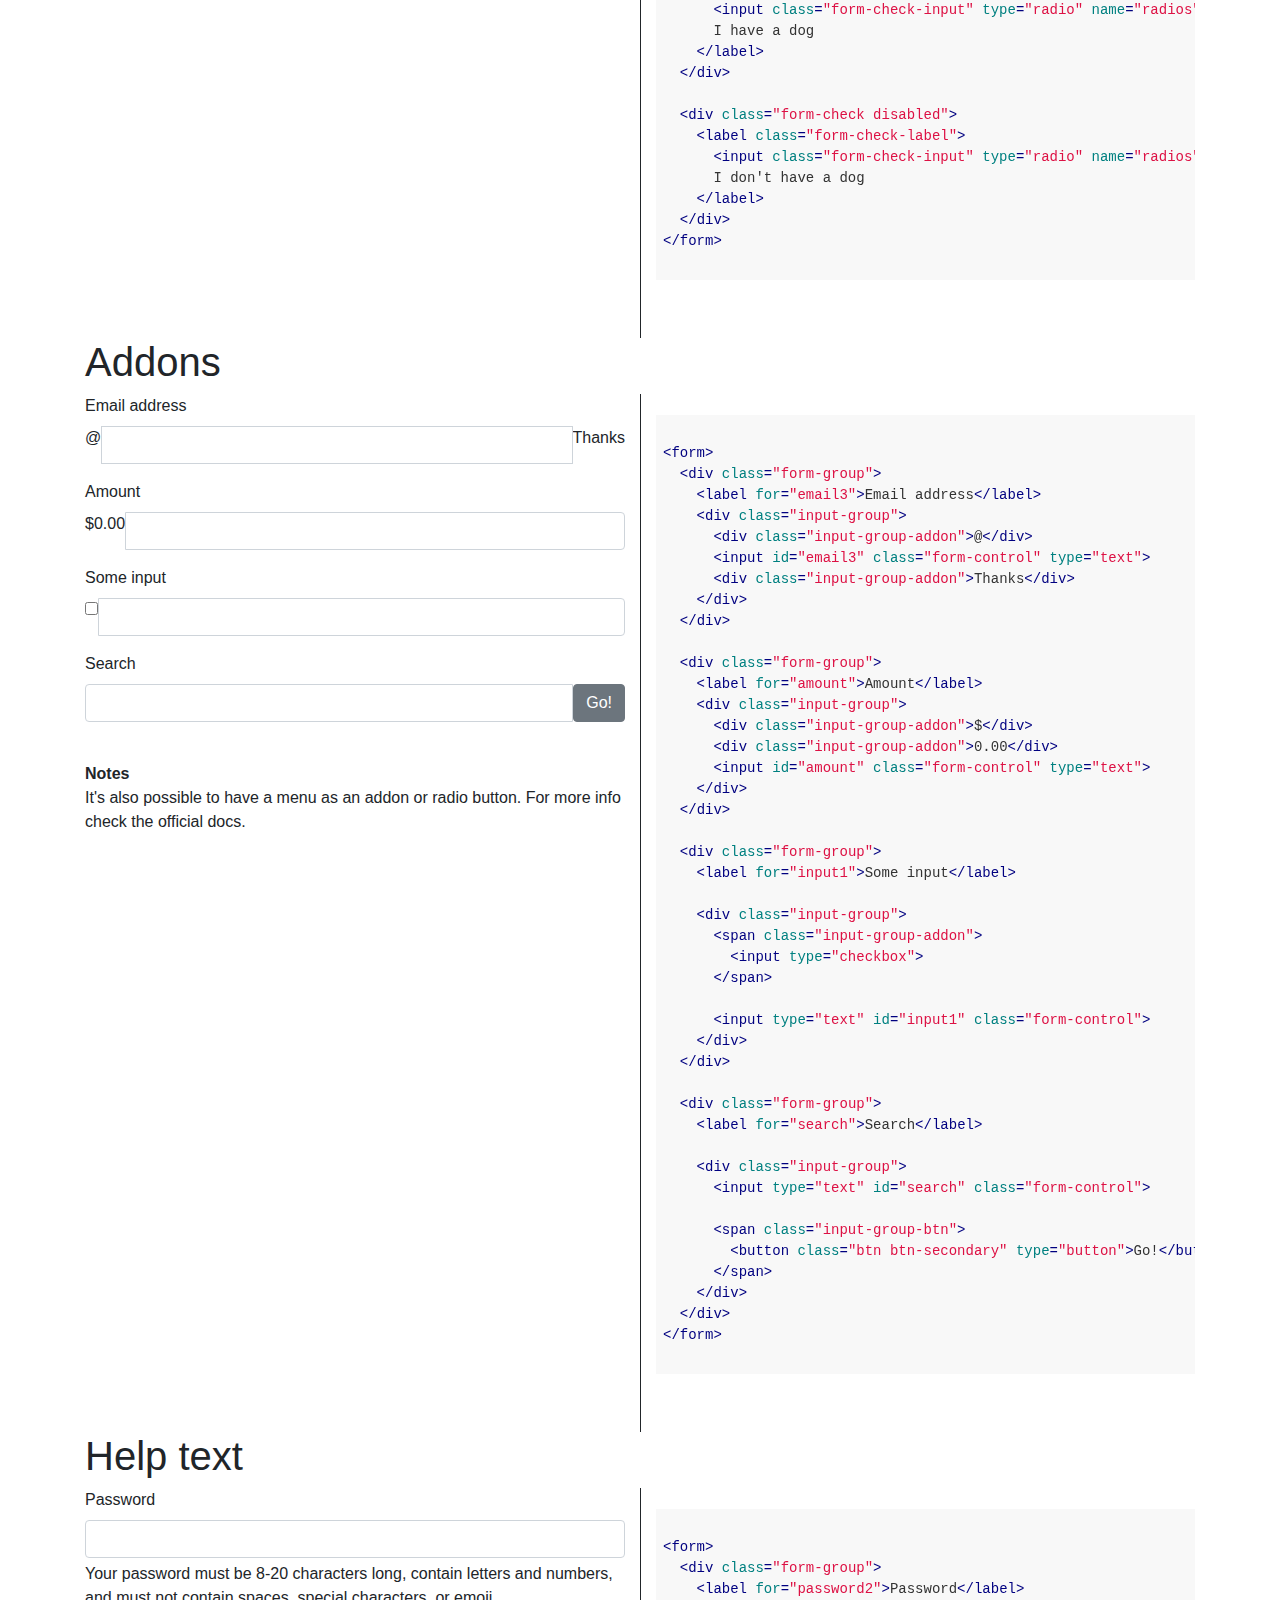
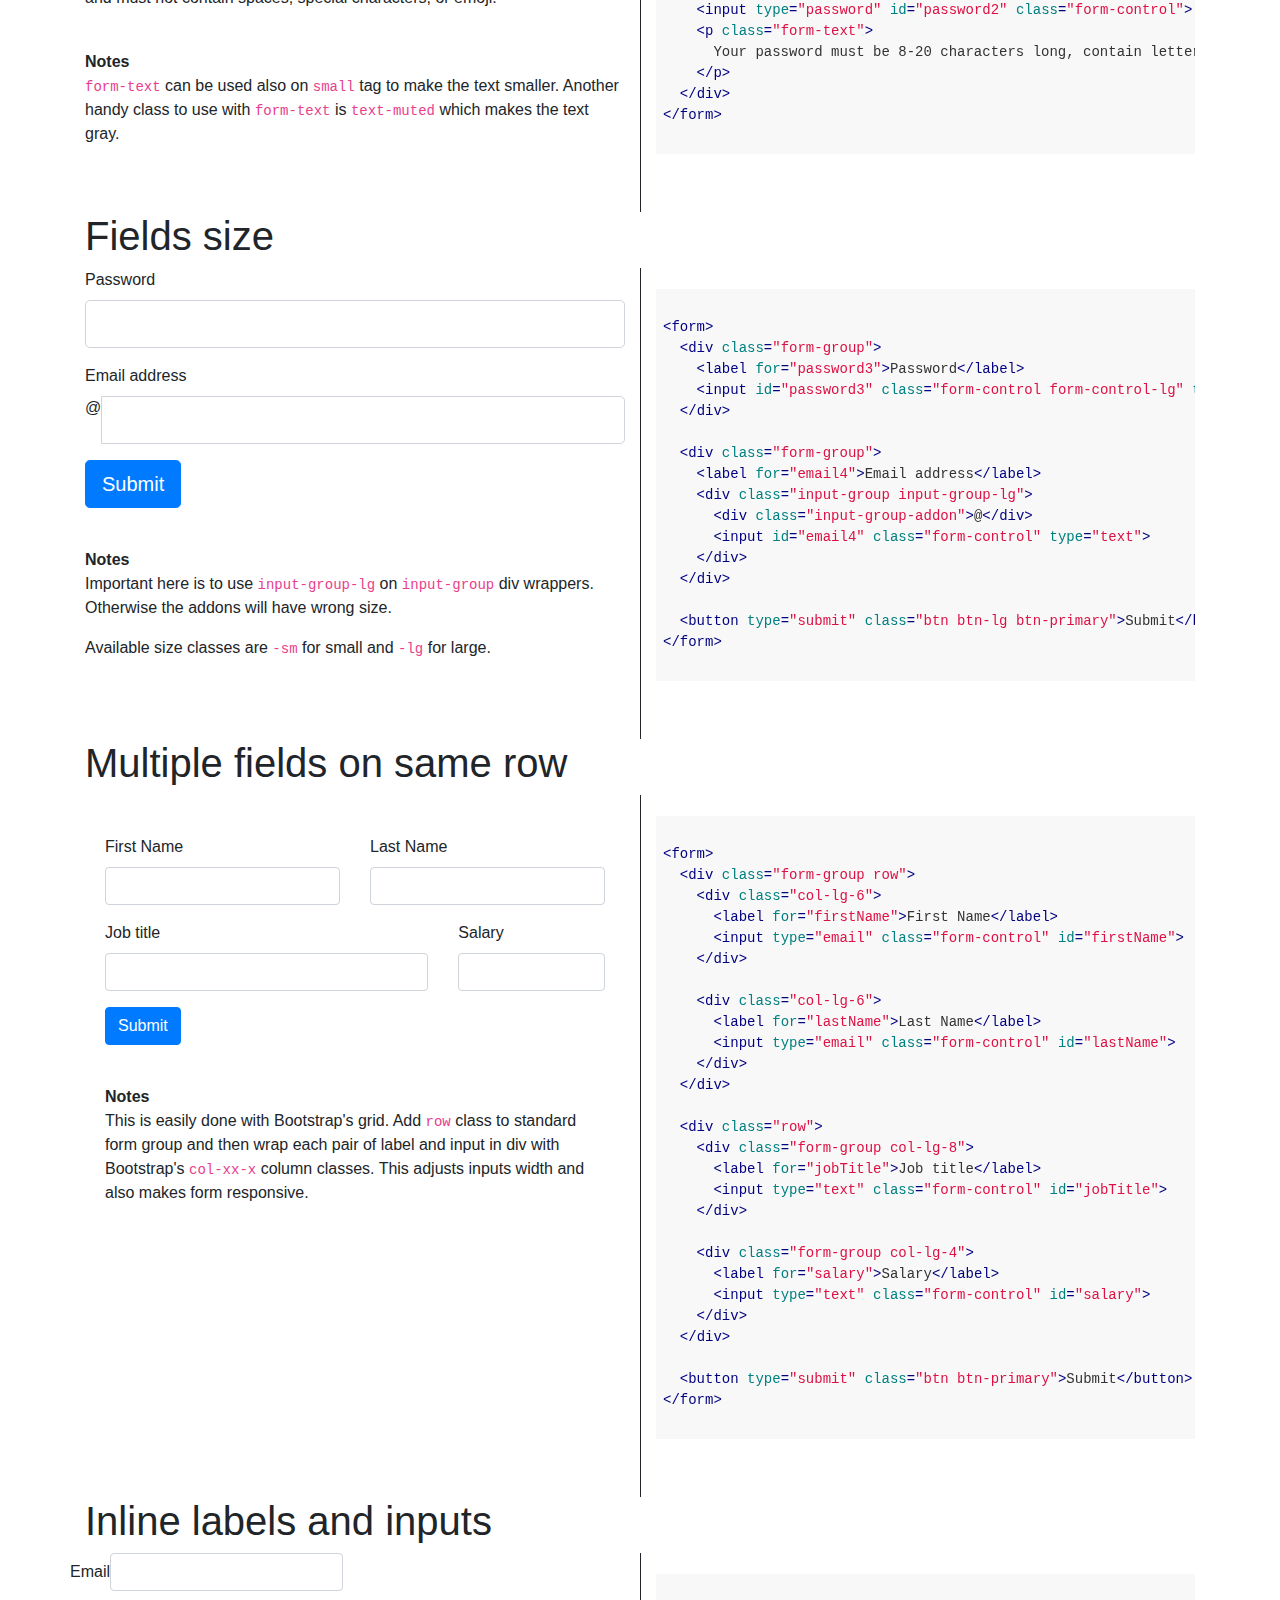
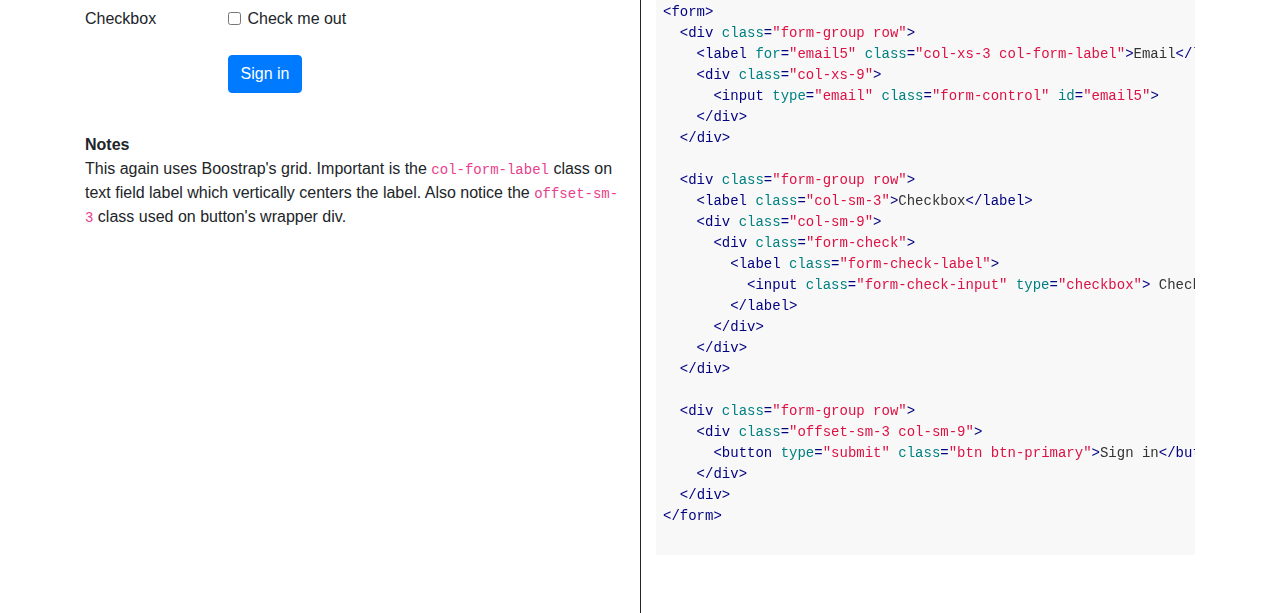
==== commit 65c5a840: "Add multiple fields on same row" ====
--- a/index.html
+++ b/index.html
@@ -78,20 +78,30 @@
               </label>
             </div>
 
-            <div class="form-check">
-              <label class="form-check-label">
-                <input class="form-check-input" type="radio" name="radios" value="option1" checked>
-                I have a dog
-              </label>
-            </div>
-
-            <div class="form-check">
-              <label class="form-check-label">
-                <input class="form-check-input" type="radio" name="radios" value="option2">
-                I don't have a dog
-              </label>
-            </div>
-          </form>
+            <fieldset class="form-group">
+              <legend>Label for radios</legend>
+              <div class="form-check">
+                <label class="form-check-label">
+                  <input class="form-check-input" type="radio" name="radios" value="option1" checked>
+                  I have a dog
+                </label>
+              </div>
+
+              <div class="form-check">
+                <label class="form-check-label">
+                  <input class="form-check-input" type="radio" name="radios" value="option2">
+                  I don't have a dog
+                </label>
+              </div>
+            </fieldset>
+          </form>
+
+          <div class="notes">
+            <b>Notes</b>
+            <p>
+              Special class needs to be used on labels - <code>form-check-label</code> and on inputs - <code>form-check-input</code>. Also radios are wrapped in <code>fieldset</code> tag and <code>legend</code> tag is used as a heading.
+            </p>
+          </div>
         </div>
 
         <div class="col-sm-6 left-border">
@@ -105,19 +115,22 @@
     &lt;/label&gt;
   &lt;/div&gt;
 
-  &lt;div class="form-check"&gt;
-    &lt;label class="form-check-label"&gt;
-      &lt;input class="form-check-input" type="radio" name="radios" value="option1" checked&gt;
-      I have a dog
-    &lt;/label&gt;
-  &lt;/div&gt;
-
-  &lt;div class="form-check"&gt;
-    &lt;label class="form-check-label"&gt;
-      &lt;input class="form-check-input" type="radio" name="radios" value="option2"&gt;
-      I don't have a dog
-    &lt;/label&gt;
-  &lt;/div&gt;
+  &lt;fieldset class="form-group"&gt;
+    &lt;legend&gt;Label for radios&lt;/legend&gt;
+    &lt;div class="form-check"&gt;
+      &lt;label class="form-check-label"&gt;
+        &lt;input class="form-check-input" type="radio" name="radios" value="option1" checked&gt;
+        I have a dog
+      &lt;/label&gt;
+    &lt;/div&gt;
+
+    &lt;div class="form-check"&gt;
+      &lt;label class="form-check-label"&gt;
+        &lt;input class="form-check-input" type="radio" name="radios" value="option2"&gt;
+        I don't have a dog
+      &lt;/label&gt;
+    &lt;/div&gt;
+  &lt;/fieldset&gt;
 &lt;/form&gt;
             </code>
           </pre>
@@ -317,23 +330,34 @@
 
         <div class="col-sm-6">
           <form>
-            <label for="password2">Password</label>
-            <input type="password" id="password2" class="form-control">
-            <p class="form-text">
-              Your password must be 8-20 characters long, contain letters and numbers, and must not contain spaces, special characters, or emoji.
-            </p>
-          </form>
-        </div>
-
-        <div class="col-sm-6 left-border">
-          <pre>
-            <code>
-&lt;form&gt;
-  &lt;label for="password2"&gt;Password&lt;/label&gt;
-  &lt;input type="password" id="password2" class="form-control"&gt;
-  &lt;p class="form-text"&gt;
-    Your password must be 8-20 characters long, contain letters and numbers, and must not contain spaces, special characters, or emoji.
-  &lt;/p&gt;
+            <div class="form-group">
+              <label for="password2">Password</label>
+              <input type="password" id="password2" class="form-control">
+              <p class="form-text">
+                Your password must be 8-20 characters long, contain letters and numbers, and must not contain spaces, special characters, or emoji.
+              </p>
+            </div>
+          </form>
+
+          <div class="notes">
+            <b>Notes</b>
+            <p>
+              <code>form-text</code> can be used also on <code>small</code> tag to make the text smaller. Another handy class to use with <code>form-text</code> is <code>text-muted</code> which makes the text gray.
+            </p>
+          </div>
+        </div>
+
+        <div class="col-sm-6 left-border">
+          <pre>
+            <code>
+&lt;form&gt;
+  &lt;div class="form-group"&gt;
+    &lt;label for="password2"&gt;Password&lt;/label&gt;
+    &lt;input type="password" id="password2" class="form-control"&gt;
+    &lt;p class="form-text"&gt;
+      Your password must be 8-20 characters long, contain letters and numbers, and must not contain spaces, special characters, or emoji.
+    &lt;/p&gt;
+  &lt;/div&gt;
 &lt;/form&gt;
             </code>
           </pre>
@@ -399,7 +423,86 @@
 
       <div class="row">
         <div class="col-sm-12">
-          <h1>Inline labels and elements</h1>
+          <h1>Multiple fields on same row</h1>
+        </div>
+
+        <div class="col-sm-6">
+          <div class="form-container">
+            <form>
+              <div class="form-group row">
+                <div class="col-lg-6">
+                  <label for="firstName">First Name</label>
+                  <input type="email" class="form-control" id="firstName">
+                </div>
+
+                <div class="col-lg-6">
+                  <label for="lastName">Last Name</label>
+                  <input type="email" class="form-control" id="lastName">
+                </div>
+              </div>
+
+              <div class="row">
+                <div class="form-group col-lg-8">
+                  <label for="jobTitle">Job title</label>
+                  <input type="text" class="form-control" id="jobTitle">
+                </div>
+
+                <div class="form-group col-lg-4">
+                  <label for="salary">Salary</label>
+                  <input type="text" class="form-control" id="salary">
+                </div>
+              </div>
+
+              <button type="submit" class="btn btn-primary">Submit</button>
+            </form>
+
+            <div class="notes">
+              <b>Notes</b>
+              <p>
+                This is easily done with Bootstrap's grid. Add <code>row</code> class to standard form group and then wrap each pair of label and input in div with Bootstrap's <code>col-xx-x</code> column classes. This adjusts inputs width and also makes form responsive.
+              </p>
+            </div>
+          </div>
+        </div>
+
+        <div class="col-sm-6 left-border">
+          <pre>
+            <code>
+&lt;form&gt;
+  &lt;div class="form-group row"&gt;
+    &lt;div class="col-lg-6"&gt;
+      &lt;label for="firstName"&gt;First Name&lt;/label&gt;
+      &lt;input type="email" class="form-control" id="firstName"&gt;
+    &lt;/div&gt;
+
+    &lt;div class="col-lg-6"&gt;
+      &lt;label for="lastName"&gt;Last Name&lt;/label&gt;
+      &lt;input type="email" class="form-control" id="lastName"&gt;
+    &lt;/div&gt;
+  &lt;/div&gt;
+
+  &lt;div class="row"&gt;
+    &lt;div class="form-group col-lg-8"&gt;
+      &lt;label for="jobTitle"&gt;Job title&lt;/label&gt;
+      &lt;input type="text" class="form-control" id="jobTitle"&gt;
+    &lt;/div&gt;
+
+    &lt;div class="form-group col-lg-4"&gt;
+      &lt;label for="salary"&gt;Salary&lt;/label&gt;
+      &lt;input type="text" class="form-control" id="salary"&gt;
+    &lt;/div&gt;
+  &lt;/div&gt;
+
+  &lt;button type="submit" class="btn btn-primary"&gt;Submit&lt;/button&gt;
+&lt;/form&gt;
+            </code>
+          </pre>
+        </div>
+      </div>
+
+      <div class="row">
+        <div class="col-sm-12">
+          <h1>Inline labels and inputs</h1>
         </div>
 
         <div class="col-sm-6">
@@ -412,35 +515,27 @@
             </div>
 
             <div class="form-group row">
-              <label for="password5" class="col-xs-3 col-form-label">Password</label>
-              <div class="col-xs-9">
-                <input type="email" class="form-control" id="password5">
-              </div>
-            </div>
-
-            <div class="form-group">
-              <label class="form-check-inline">
-                <input class="form-check-input" type="checkbox" id="inlineCheckbox1" value="option1"> 1
-              </label>
-              <label class="form-check-inline">
-                  <input class="form-check-input" type="checkbox" id="inlineCheckbox2" value="option2"> 2
-              </label>
-            </div>
-
-            <div class="form-group">
-              <label class="form-check-inline">
-                <input class="form-check-input" type="radio" name="inlineRadioOptions" value="option1"> 1
-              </label>
-              <label class="form-check-inline">
-                <input class="form-check-input" type="radio" name="inlineRadioOptions" value="option2"> 2
-              </label>
-            </div>
-          </form>
-
-          <div class="notes">
-            <b>Notes</b>
-            <p>
-              This uses Bootstrap's grid for sizing the labels and inputs. Notice the <code>form-group row</code> and <code>col-xs-x</code> classes
+              <label class="col-sm-3">Checkbox</label>
+              <div class="col-sm-9">
+                <div class="form-check">
+                  <label class="form-check-label">
+                    <input class="form-check-input" type="checkbox"> Check me out
+                  </label>
+                </div>
+              </div>
+            </div>
+
+            <div class="form-group row">
+              <div class="offset-sm-3 col-sm-9">
+                <button type="submit" class="btn btn-primary">Sign in</button>
+              </div>
+            </div>
+          </form>
+
+          <div class="notes">
+            <b>Notes</b>
+            <p>
+              This again uses Boostrap's grid. Important is the <code>col-form-label</code> class on text field label which vertically centers the label. Also notice the <code>offset-sm-3</code> class used on button's wrapper div.
             </p>
           </div>
         </div>
@@ -457,87 +552,26 @@
   &lt;/div&gt;
 
   &lt;div class="form-group row"&gt;
-    &lt;label for="password5" class="col-xs-3 col-form-label"&gt;Password&lt;/label&gt;
-    &lt;div class="col-xs-9"&gt;
-      &lt;input type="email" class="form-control" id="password5"&gt;
-    &lt;/div&gt;
-  &lt;/div&gt;
-
-  &lt;div class="form-group"&gt;
-    &lt;label class="form-check-inline"&gt;
-      &lt;input class="form-check-input" type="checkbox" id="inlineCheckbox1" value="option1"&gt; 1
-    &lt;/label&gt;
-    &lt;label class="form-check-inline"&gt;
-        &lt;input class="form-check-input" type="checkbox" id="inlineCheckbox2" value="option2"&gt; 2
-    &lt;/label&gt;
-  &lt;/div&gt;
-
-  &lt;div class="form-group"&gt;
-    &lt;label class="form-check-inline"&gt;
-      &lt;input class="form-check-input" type="radio" name="inlineRadioOptions" value="option1"&gt; 1
-    &lt;/label&gt;
-    &lt;label class="form-check-inline"&gt;
-      &lt;input class="form-check-input" type="radio" name="inlineRadioOptions" value="option2"&gt; 2
-    &lt;/label&gt;
-  &lt;/div&gt;
-&lt;/form&gt;
-            </code>
-          </pre>
-        </div>
-      </div>
-
-      <!-- <div class="row"> -->
-      <!--   <div class="col&#45;sm&#45;12"> -->
-      <!--     <h1>Form grid layout</h1> -->
-      <!--   </div> -->
-      <!--  -->
-      <!--   <div class="col&#45;sm&#45;6"> -->
-      <!--     <div class="form&#45;container"> -->
-      <!--       <form> -->
-      <!--         <div class="form&#45;group"> -->
-      <!--           <label for="email3">Name</label> -->
-      <!--           <input type="text" class="form&#45;control" id="email3"> -->
-      <!--         </div> -->
-      <!--  -->
-      <!--         <div class="row"> -->
-      <!--           <div class="form&#45;group col&#45;xs&#45;8"> -->
-      <!--             <label for="email3" class="col&#45;form&#45;label">Job title</label> -->
-      <!--             <input type="text" class="form&#45;control" id="email3"> -->
-      <!--           </div> -->
-      <!--  -->
-      <!--           <div class="form&#45;group col&#45;xs&#45;4"> -->
-      <!--             <label for="email3" class="col&#45;form&#45;label">Salary</label> -->
-      <!--             <input type="text" class="form&#45;control" id="email3"> -->
-      <!--           </div> -->
-      <!--         </div> -->
-      <!--  -->
-      <!--         <div class="form&#45;group row"> -->
-      <!--           <div class="col&#45;xs&#45;6"> -->
-      <!--             <label for="email3" class="col&#45;form&#45;label">Email</label> -->
-      <!--             <input type="email" class="form&#45;control" id="email3"> -->
-      <!--           </div> -->
-      <!--  -->
-      <!--           <div class="col&#45;xs&#45;6"> -->
-      <!--             <label for="email3" class="col&#45;form&#45;label">Email</label> -->
-      <!--             <input type="email" class="form&#45;control" id="email3"> -->
-      <!--           </div> -->
-      <!--         </div> -->
-      <!--  -->
-      <!--         <button type="submit" class="btn btn&#45;primary">Submit</button> -->
-      <!--       </form> -->
-      <!--     </div> -->
-      <!--  -->
-      <!--     <p>This uses Bootstrap's grid for sizeing the labels and inputs. Notice the <code>form&#45;group row</code> and <code>col&#45;xs&#45;x</code> classes</p> -->
-      <!--   </div> -->
-      <!--  -->
-      <!--   <div class="col&#45;sm&#45;6 left&#45;border"> -->
-      <!--     <pre> -->
-      <!--       <code> -->
-      <!--  -->
-      <!--       </code> -->
-      <!--     </pre> -->
-      <!--   </div> -->
-      <!-- </div> -->
+    &lt;label class="col-sm-3"&gt;Checkbox&lt;/label&gt;
+    &lt;div class="col-sm-9"&gt;
+      &lt;div class="form-check"&gt;
+        &lt;label class="form-check-label"&gt;
+          &lt;input class="form-check-input" type="checkbox"&gt; Check me out
+        &lt;/label&gt;
+      &lt;/div&gt;
+    &lt;/div&gt;
+  &lt;/div&gt;
+
+  &lt;div class="form-group row"&gt;
+    &lt;div class="offset-sm-3 col-sm-9"&gt;
+      &lt;button type="submit" class="btn btn-primary"&gt;Sign in&lt;/button&gt;
+    &lt;/div&gt;
+  &lt;/div&gt;
+&lt;/form&gt;
+            </code>
+          </pre>
+        </div>
+      </div>
     </div>
   </body>
 </html>
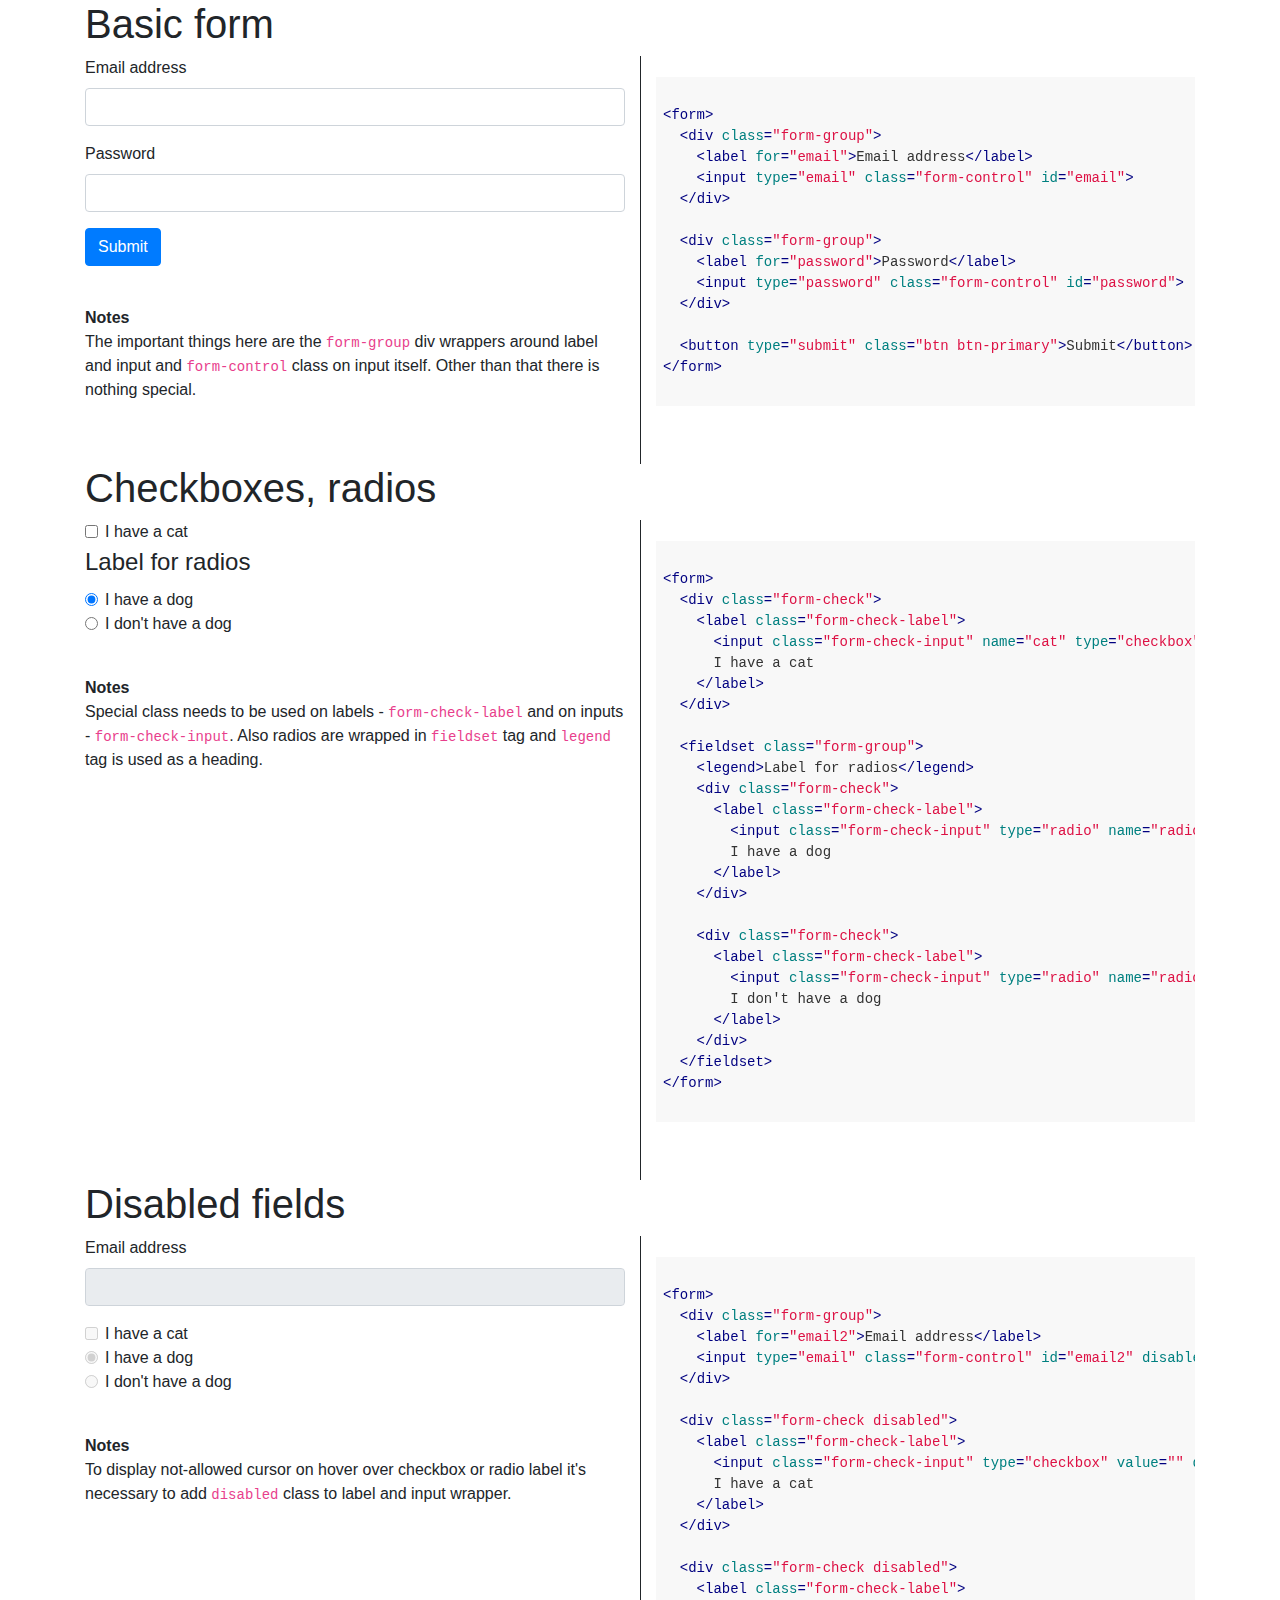
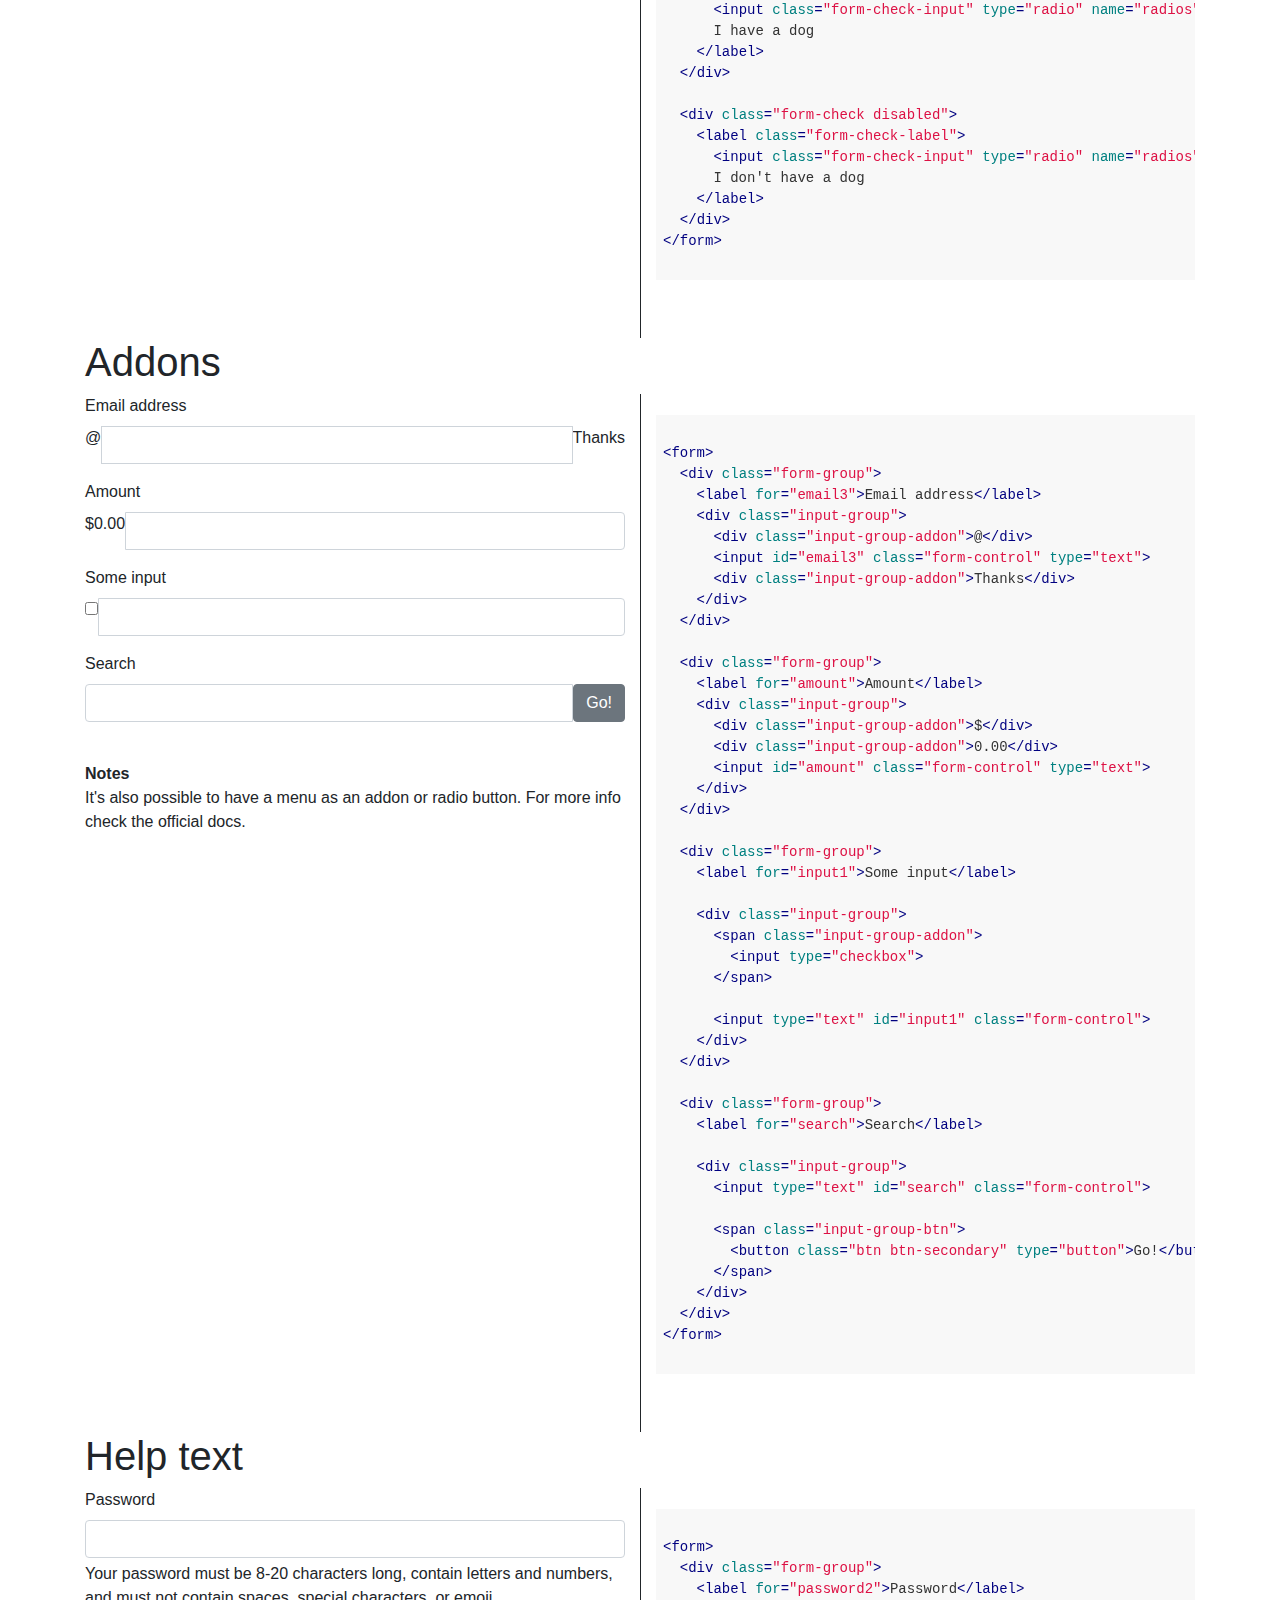
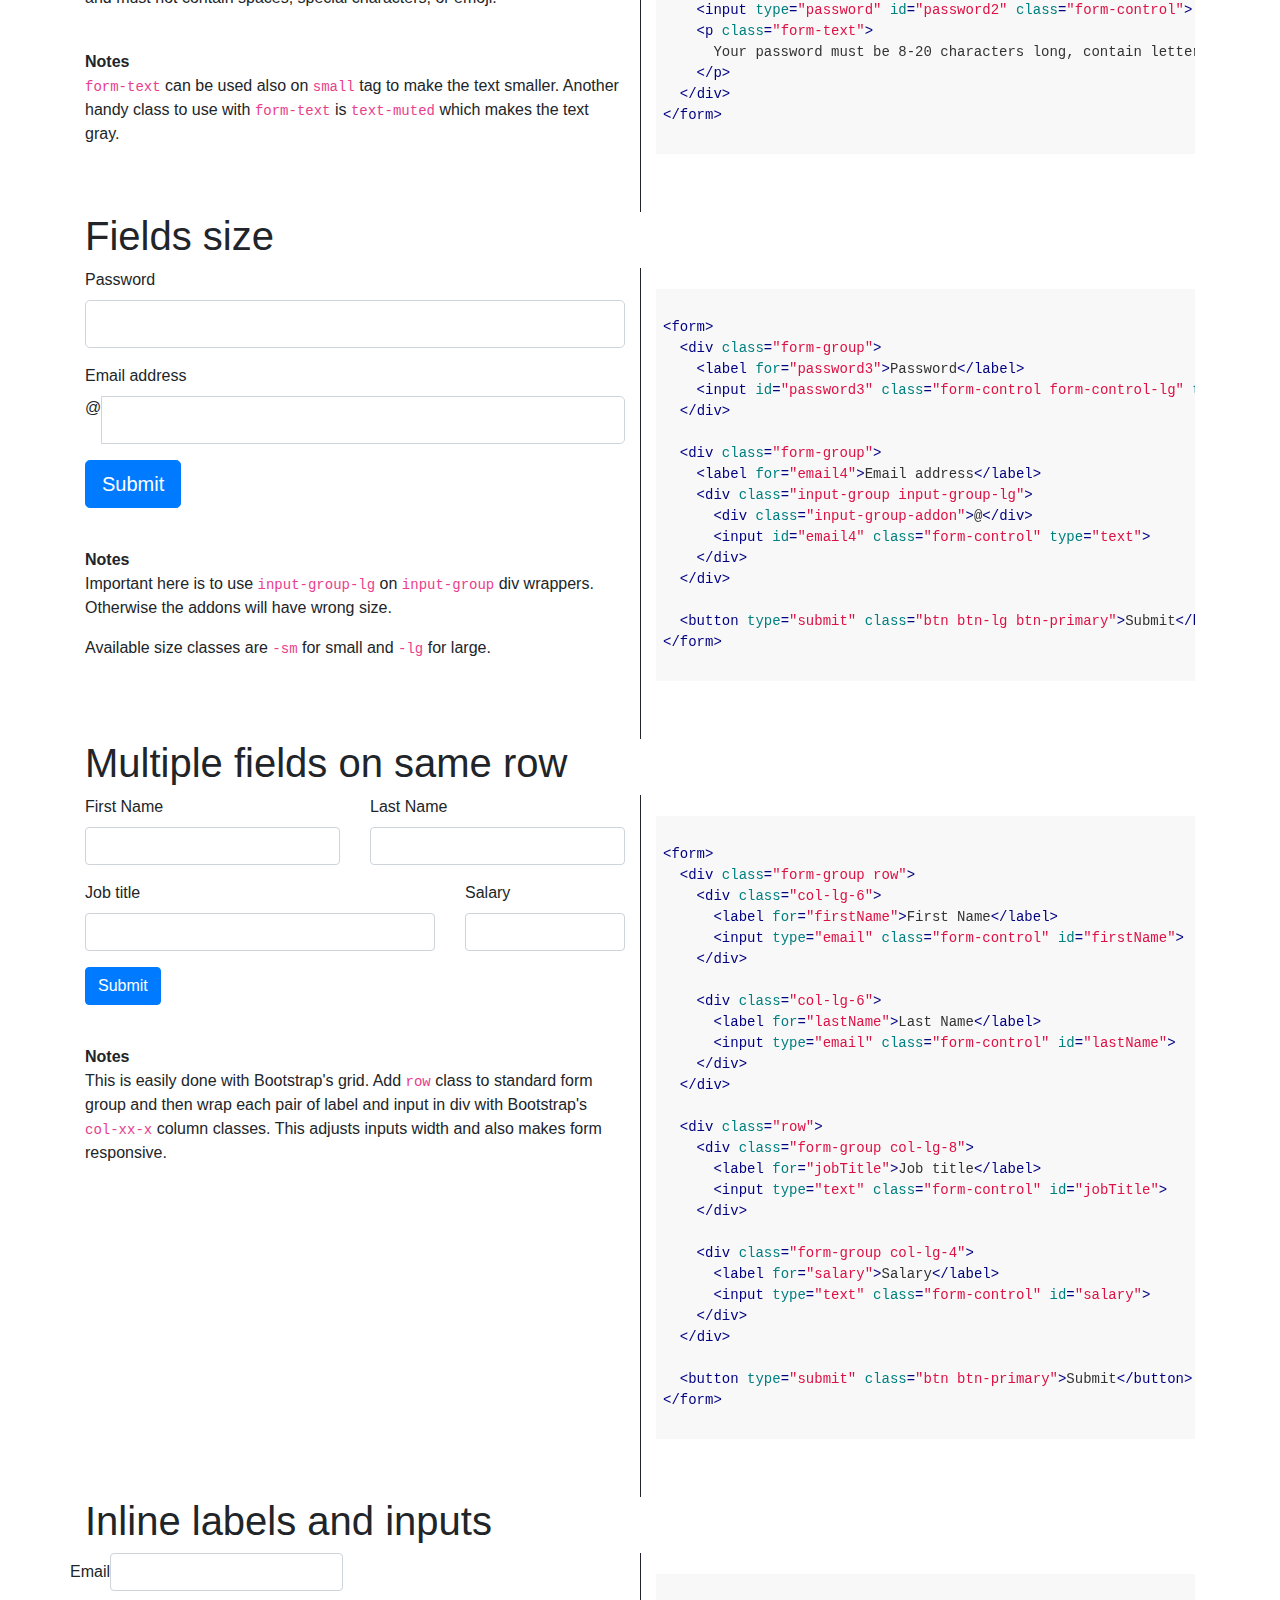
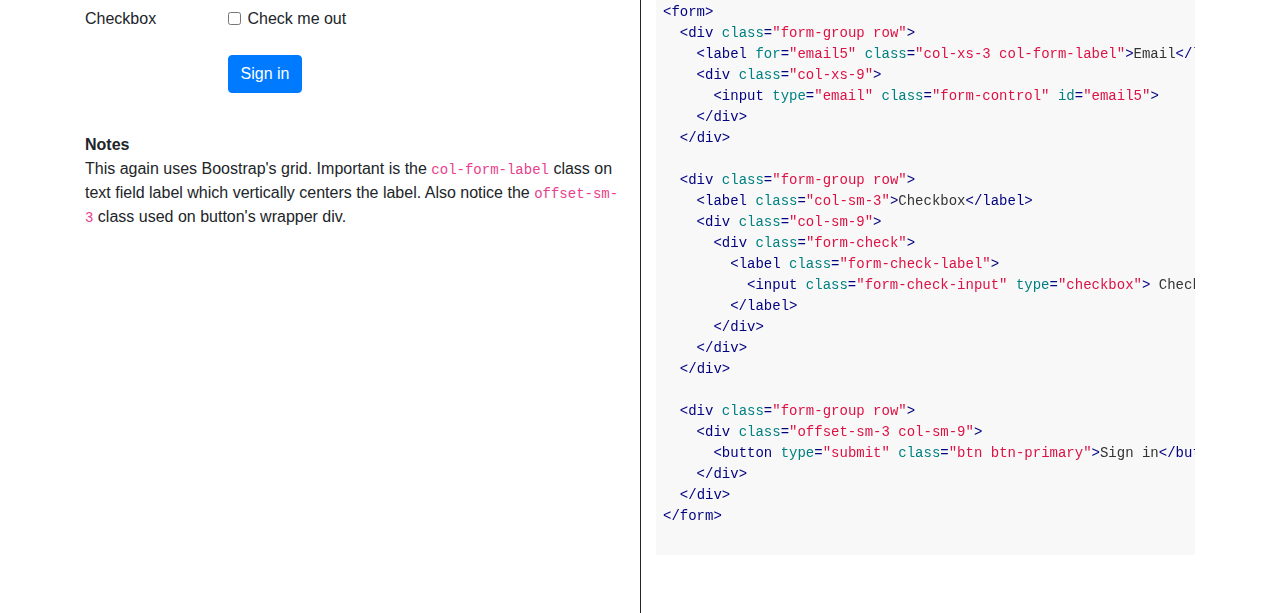
==== commit b4e7966c: "Remove form-container" ====
--- a/index.html
+++ b/index.html
@@ -427,41 +427,39 @@
         </div>
 
         <div class="col-sm-6">
-          <div class="form-container">
-            <form>
-              <div class="form-group row">
-                <div class="col-lg-6">
-                  <label for="firstName">First Name</label>
-                  <input type="email" class="form-control" id="firstName">
-                </div>
-
-                <div class="col-lg-6">
-                  <label for="lastName">Last Name</label>
-                  <input type="email" class="form-control" id="lastName">
-                </div>
-              </div>
-
-              <div class="row">
-                <div class="form-group col-lg-8">
-                  <label for="jobTitle">Job title</label>
-                  <input type="text" class="form-control" id="jobTitle">
-                </div>
-
-                <div class="form-group col-lg-4">
-                  <label for="salary">Salary</label>
-                  <input type="text" class="form-control" id="salary">
-                </div>
-              </div>
-
-              <button type="submit" class="btn btn-primary">Submit</button>
-            </form>
-
-            <div class="notes">
-              <b>Notes</b>
-              <p>
-                This is easily done with Bootstrap's grid. Add <code>row</code> class to standard form group and then wrap each pair of label and input in div with Bootstrap's <code>col-xx-x</code> column classes. This adjusts inputs width and also makes form responsive.
-              </p>
-            </div>
+          <form>
+            <div class="form-group row">
+              <div class="col-lg-6">
+                <label for="firstName">First Name</label>
+                <input type="email" class="form-control" id="firstName">
+              </div>
+
+              <div class="col-lg-6">
+                <label for="lastName">Last Name</label>
+                <input type="email" class="form-control" id="lastName">
+              </div>
+            </div>
+
+            <div class="row">
+              <div class="form-group col-lg-8">
+                <label for="jobTitle">Job title</label>
+                <input type="text" class="form-control" id="jobTitle">
+              </div>
+
+              <div class="form-group col-lg-4">
+                <label for="salary">Salary</label>
+                <input type="text" class="form-control" id="salary">
+              </div>
+            </div>
+
+            <button type="submit" class="btn btn-primary">Submit</button>
+          </form>
+
+          <div class="notes">
+            <b>Notes</b>
+            <p>
+              This is easily done with Bootstrap's grid. Add <code>row</code> class to standard form group and then wrap each pair of label and input in div with Bootstrap's <code>col-xx-x</code> column classes. This adjusts inputs width and also makes form responsive.
+            </p>
           </div>
         </div>
 
--- a/styles.css
+++ b/styles.css
@@ -1,10 +1,3 @@
-.form-container {
-  width: 500px;
-  margin-left: auto;
-  margin-right: auto;
-  margin-top: 40px;
-}
-
 .left-border {
   border-left: 1px solid;
 }
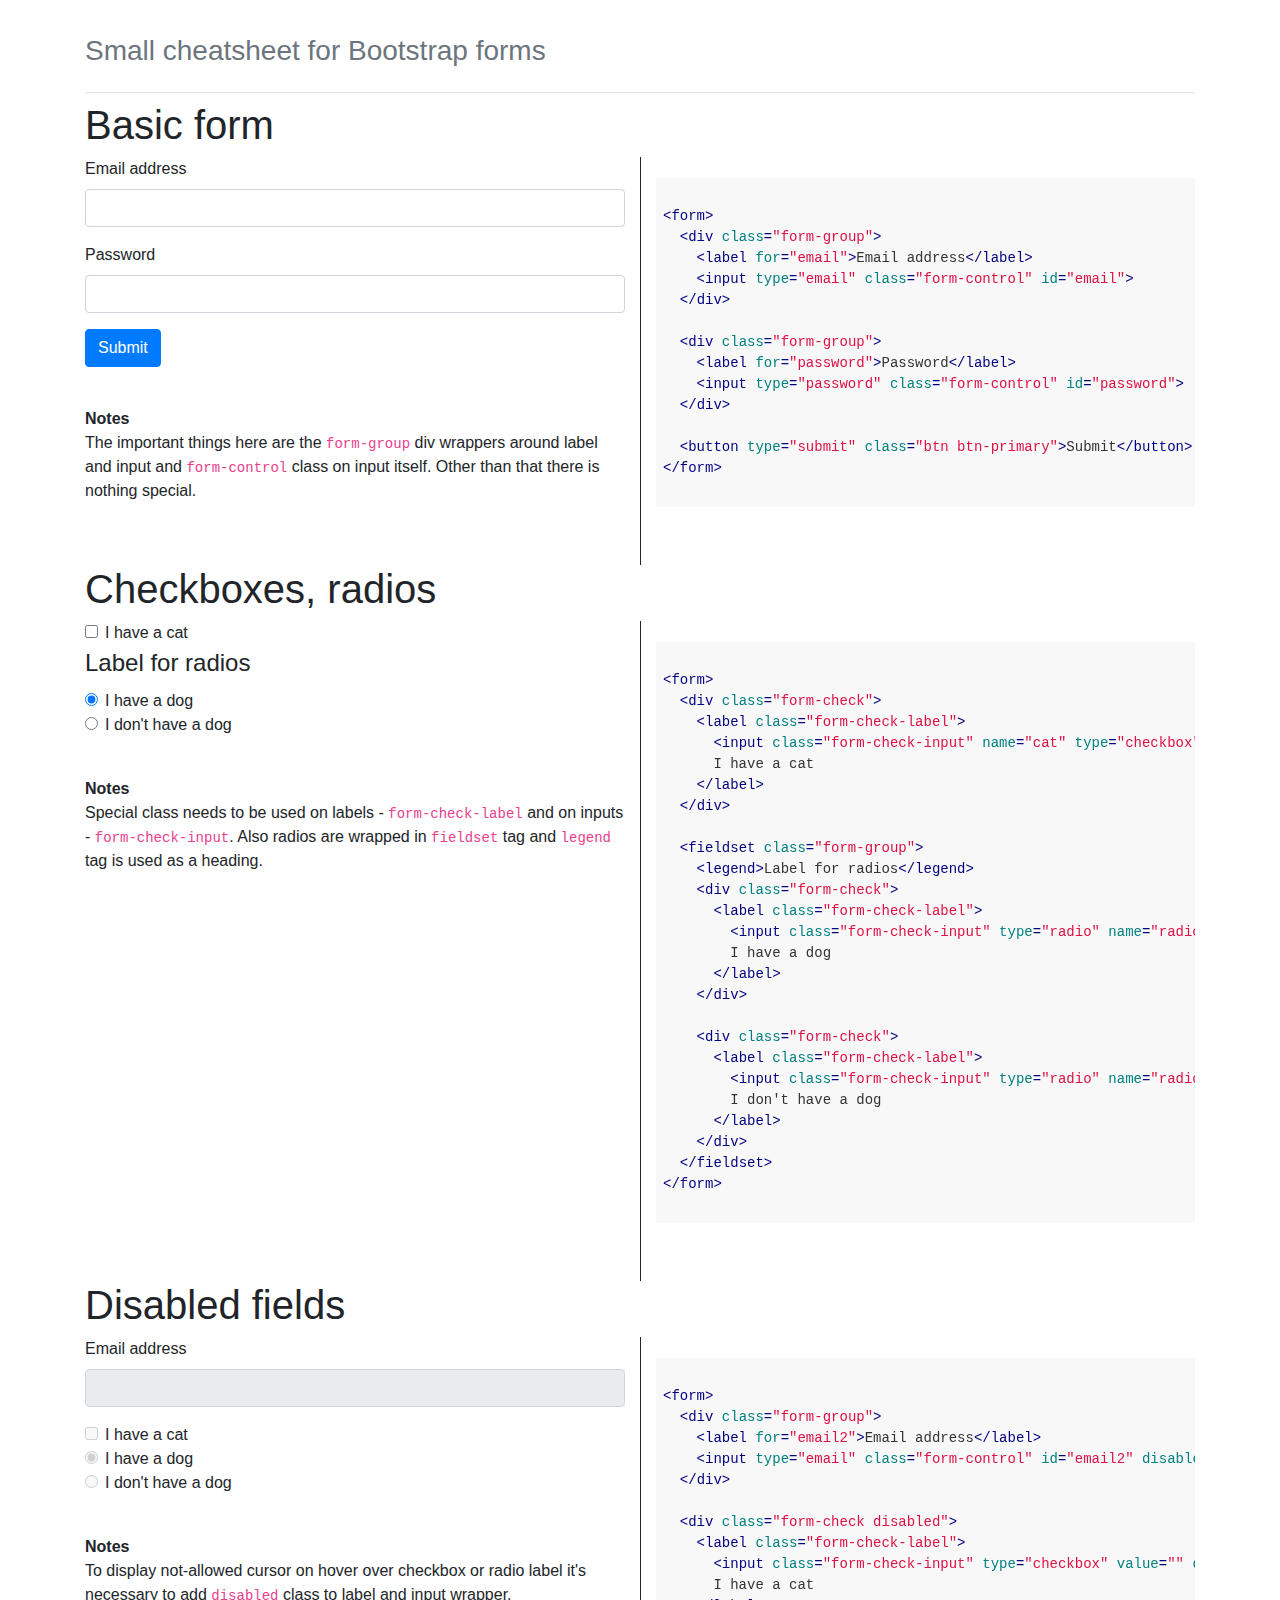
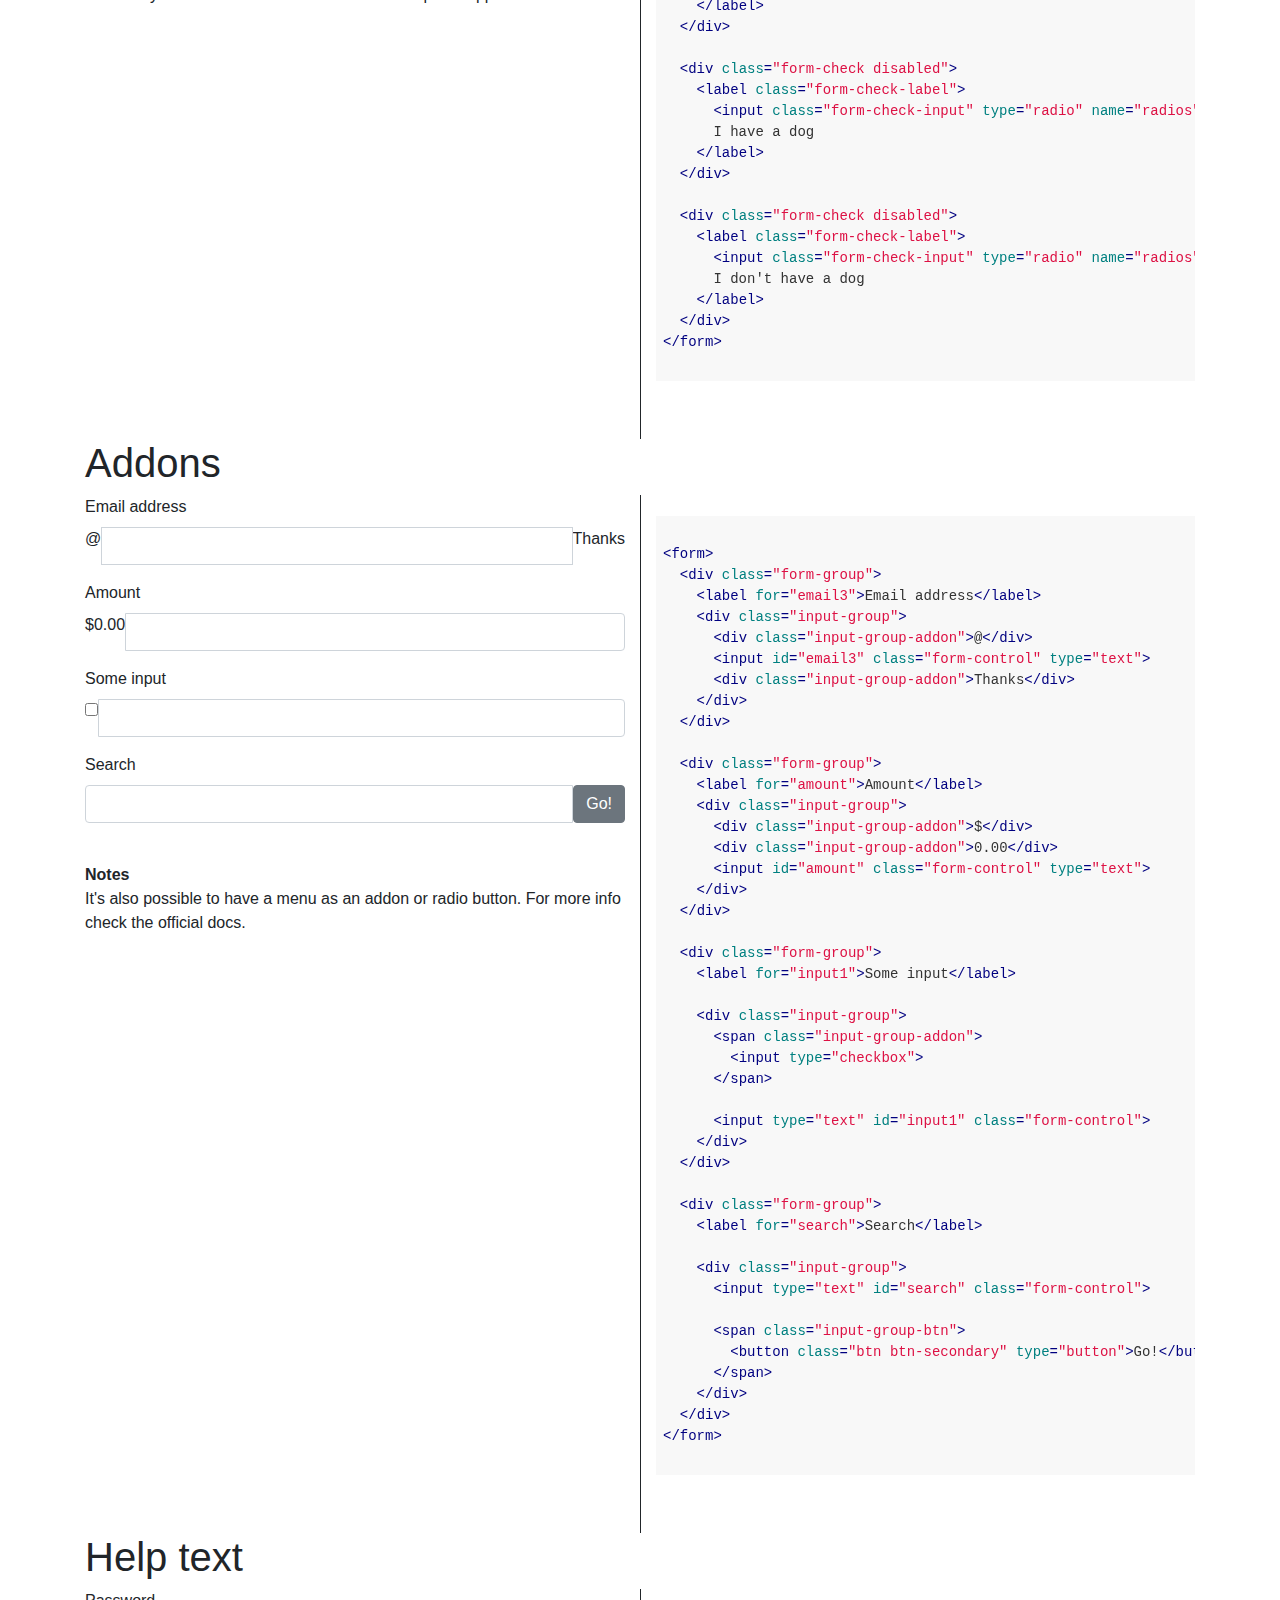
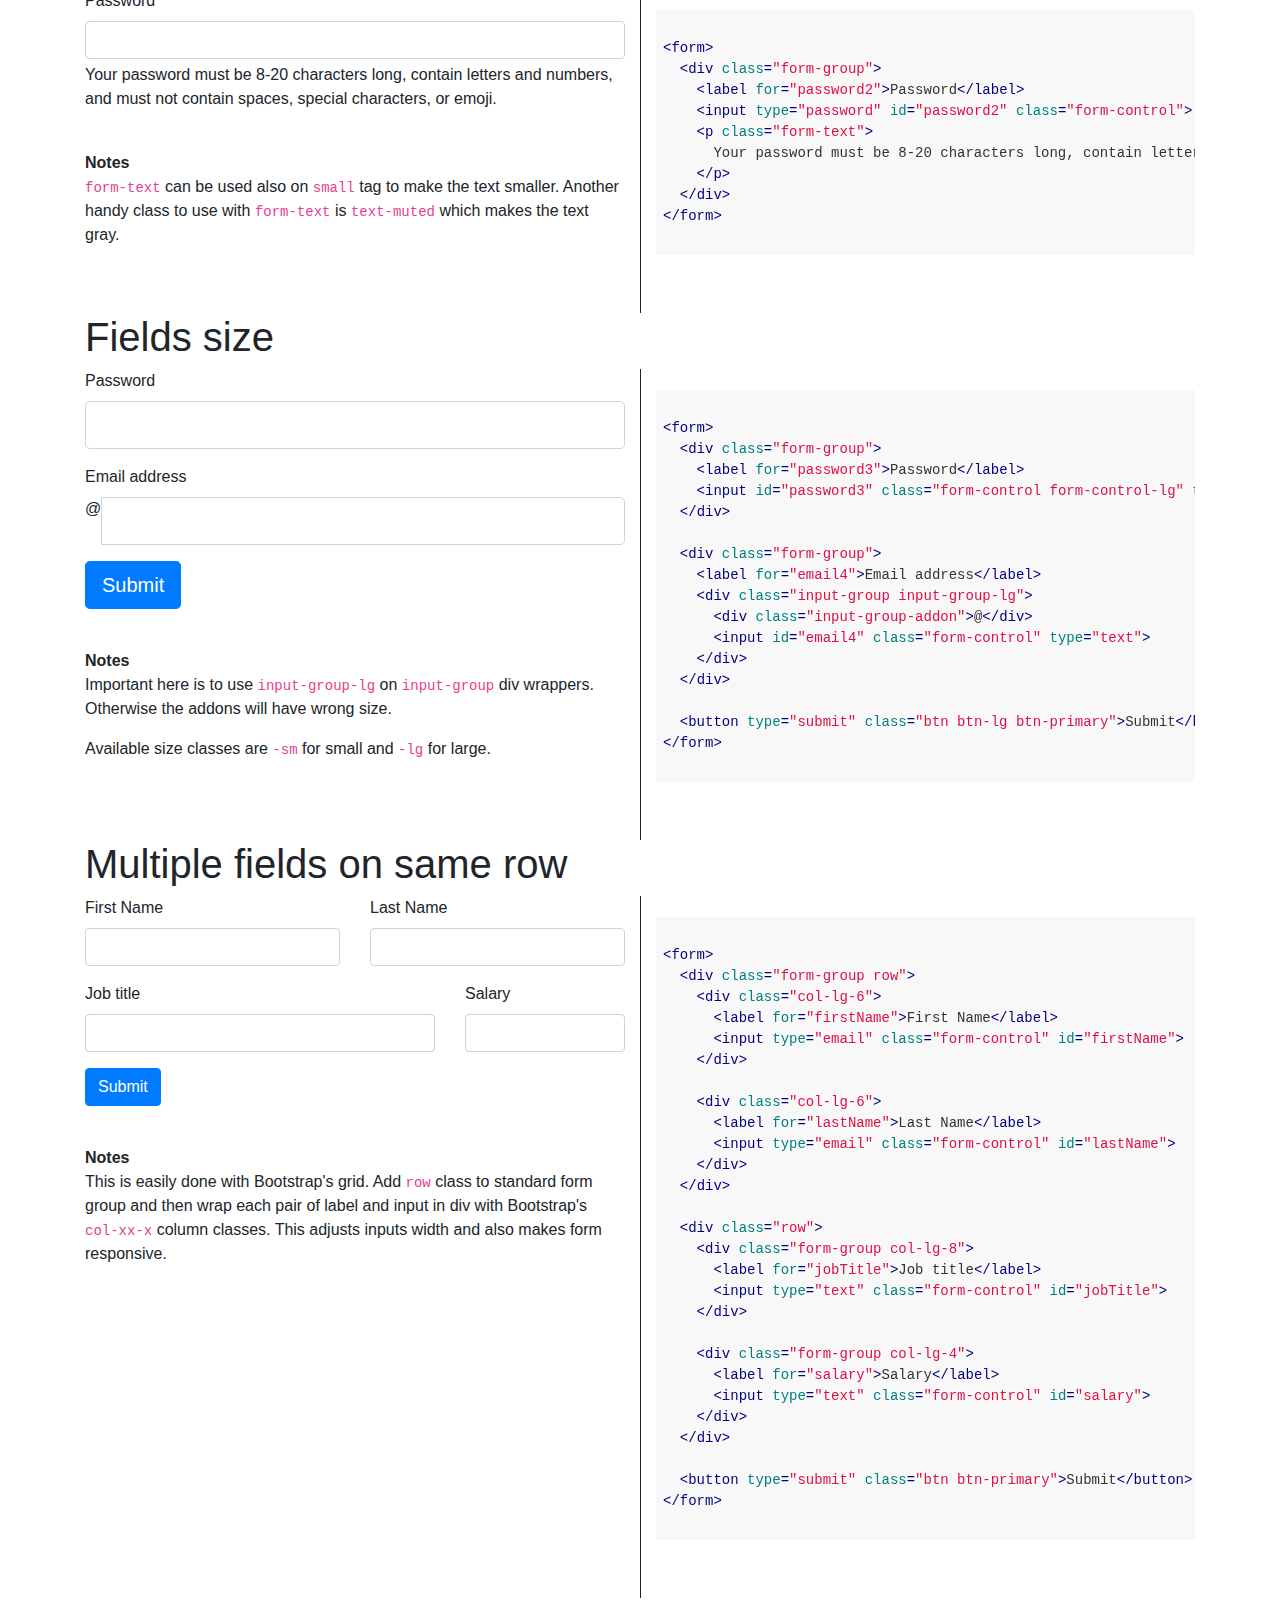
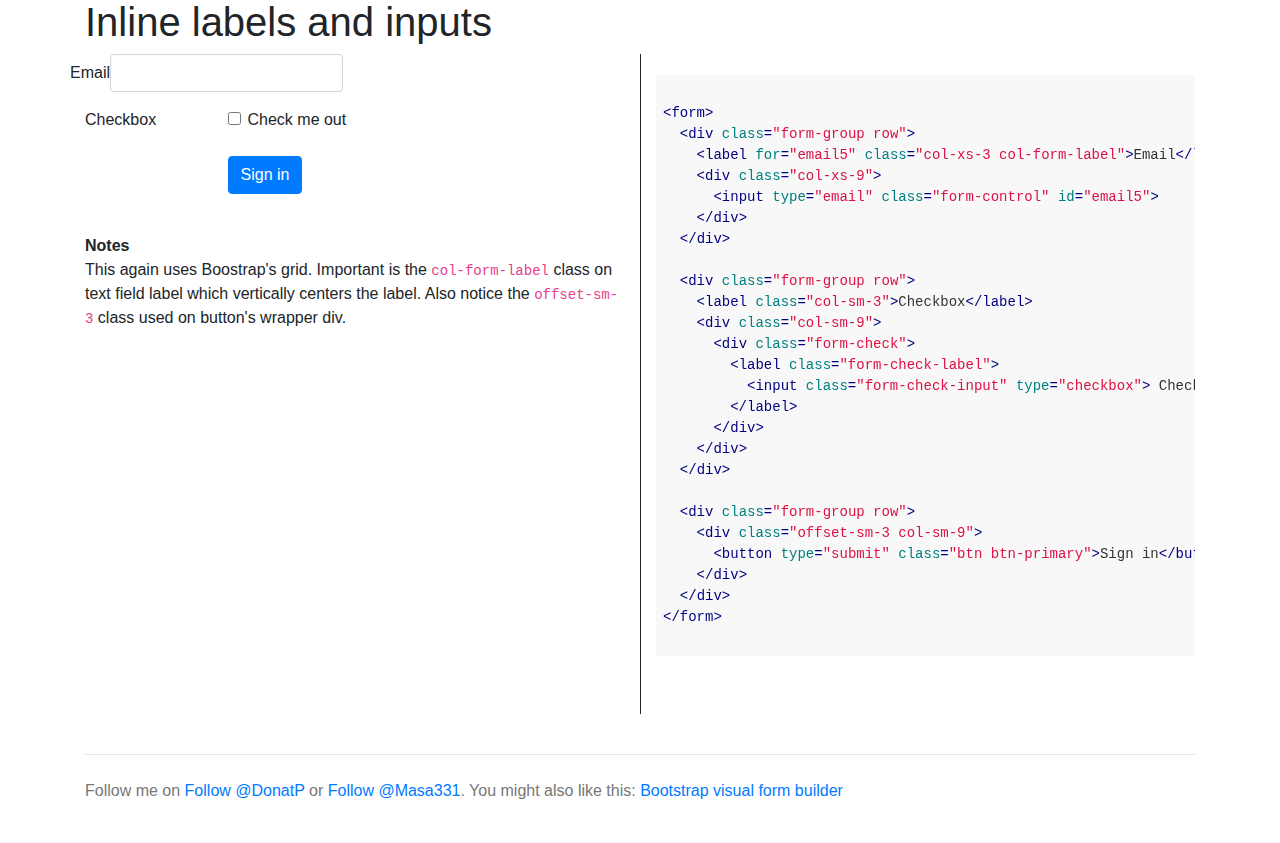
==== commit 9822a7bf: "Add header and footer and social buttons" ====
--- a/index.html
+++ b/index.html
@@ -12,9 +12,30 @@
 
     <script src="highlight.pack.js"></script>
     <script>hljs.initHighlightingOnLoad();</script>
+    <script>window.twttr = (function(d, s, id) {
+      var js, fjs = d.getElementsByTagName(s)[0],
+        t = window.twttr || {};
+      if (d.getElementById(id)) return t;
+      js = d.createElement(s);
+      js.id = id;
+      js.src = "https://platform.twitter.com/widgets.js";
+      fjs.parentNode.insertBefore(js, fjs);
+
+      t._e = [];
+      t.ready = function(f) {
+        t._e.push(f);
+      };
+
+      return t;
+    }(document, "script", "twitter-wjs"));</script>
+  <script async defer src="https://buttons.github.io/buttons.js"></script>
   </head>
   <body>
     <div class="container">
+      <div class="header clearfix">
+        <h3 class="text-muted">Small cheatsheet for Bootstrap forms</h3>
+      </div>
+
       <div class="row">
         <div class="col-sm-12">
           <h1>Basic form</h1>
@@ -570,6 +591,15 @@
           </pre>
         </div>
       </div>
+
+      <footer class="footer">
+        <p> Follow me on
+          <a class="twitter-follow-button" href="https://twitter.com/DonatP" data-show-count="false">Follow @DonatP</a>
+          or
+          <a class="github-button" href="https://github.com/Masa331" aria-label="Follow @Masa331 on GitHub">Follow @Masa331</a>.
+           You might also like this: <a href="https://masa331.github.io/bootstrap-form-dragnclick/">Bootstrap visual form builder</a>
+        </p>
+      </footer>
     </div>
   </body>
 </html>
--- a/styles.css
+++ b/styles.css
@@ -5,3 +5,49 @@
 .notes {
   margin-top: 40px;
 }
+
+/* Space out content a bit */
+body {
+  padding-top: 1.5rem;
+  padding-bottom: 1.5rem;
+}
+
+.header,
+.footer {
+  margin-top: 10px;
+  padding-right: 1rem;
+  padding-left: 1rem;
+}
+
+/* Custom page header */
+.header {
+  padding-bottom: 1rem;
+  border-bottom: .05rem solid #e5e5e5;
+}
+
+/* Custom page footer */
+.footer {
+  padding-top: 1.5rem;
+  color: #777;
+  border-top: .05rem solid #e5e5e5;
+  margin-top: 40px;
+}
+
+/* Responsive: Portrait tablets and up */
+@media screen and (min-width: 48em) {
+  /* Remove the padding we set earlier */
+  .header,
+  .marketing,
+  .footer {
+    padding-right: 0;
+    padding-left: 0;
+  }
+  /* Space out the masthead */
+  .header {
+    margin-bottom: 0.5rem;
+  }
+  /* Remove the bottom border on the jumbotron for visual effect */
+  .jumbotron {
+    border-bottom: 0;
+  }
+}
